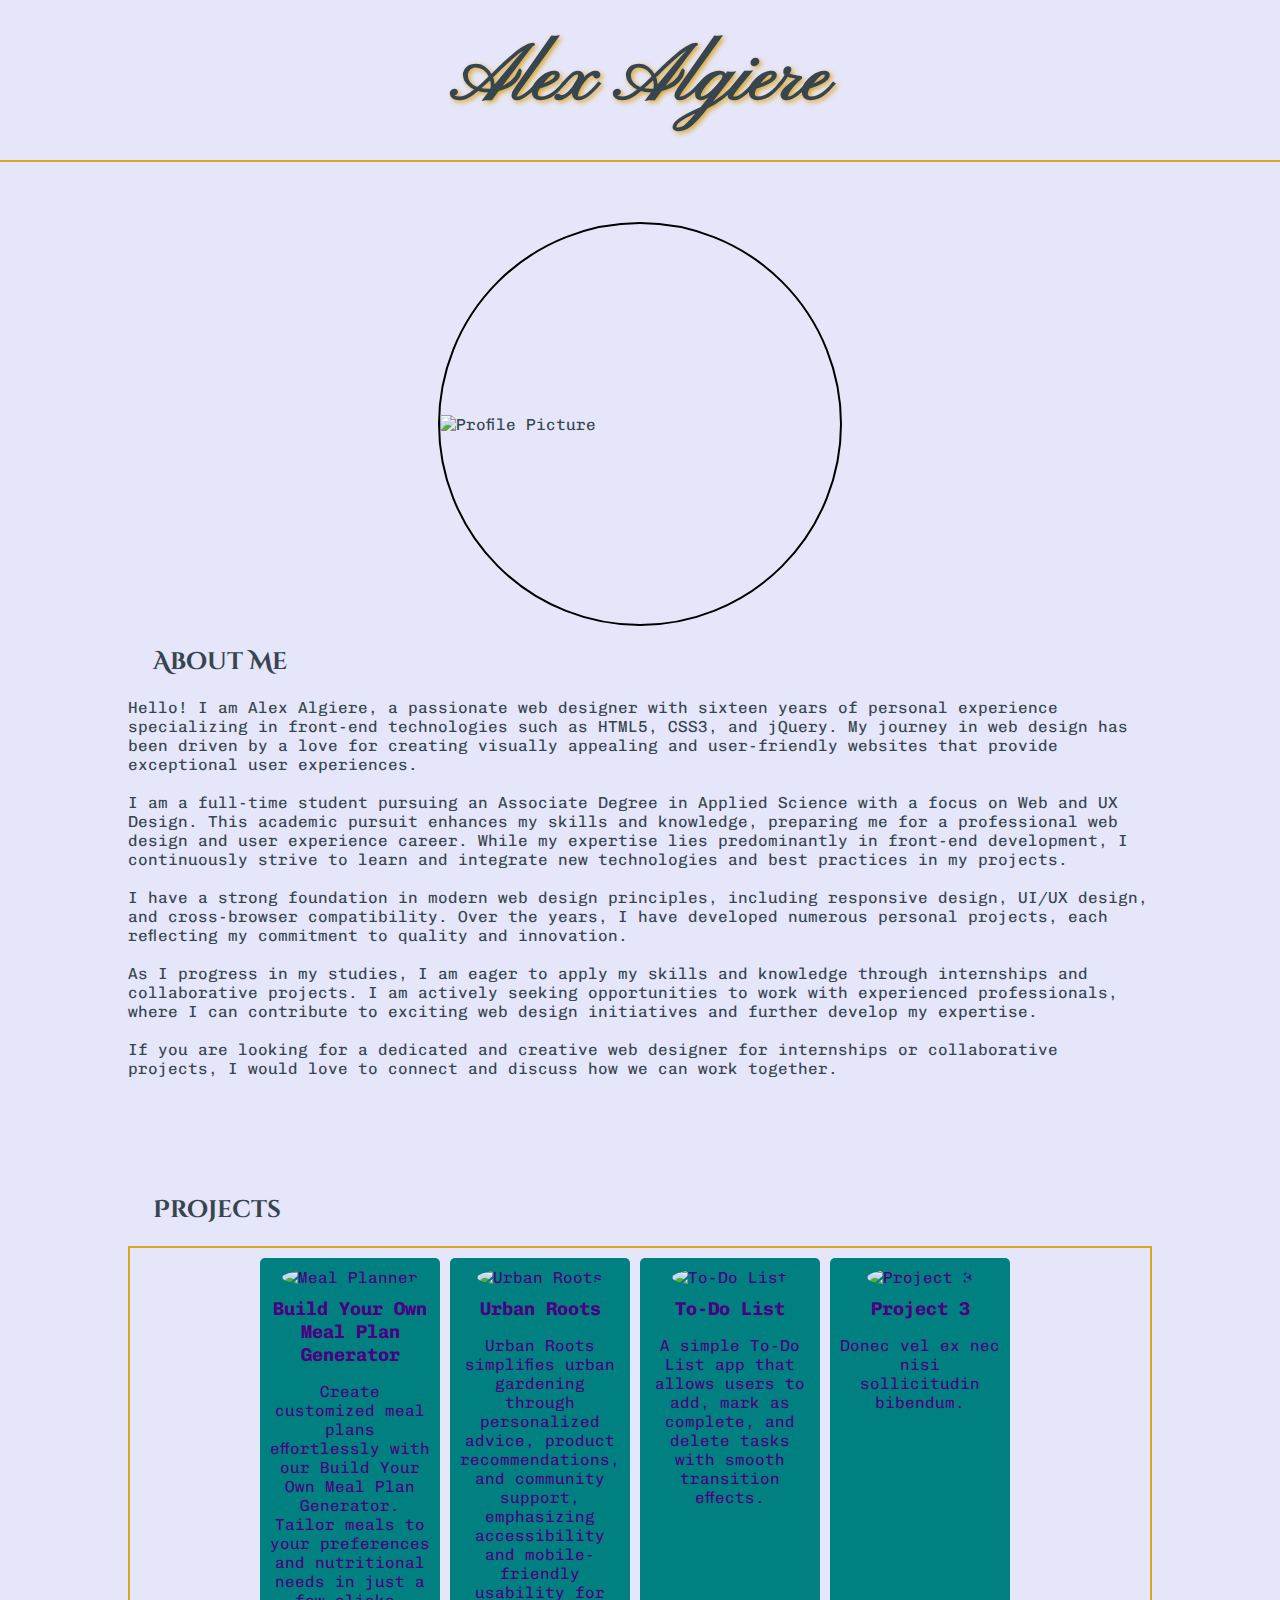
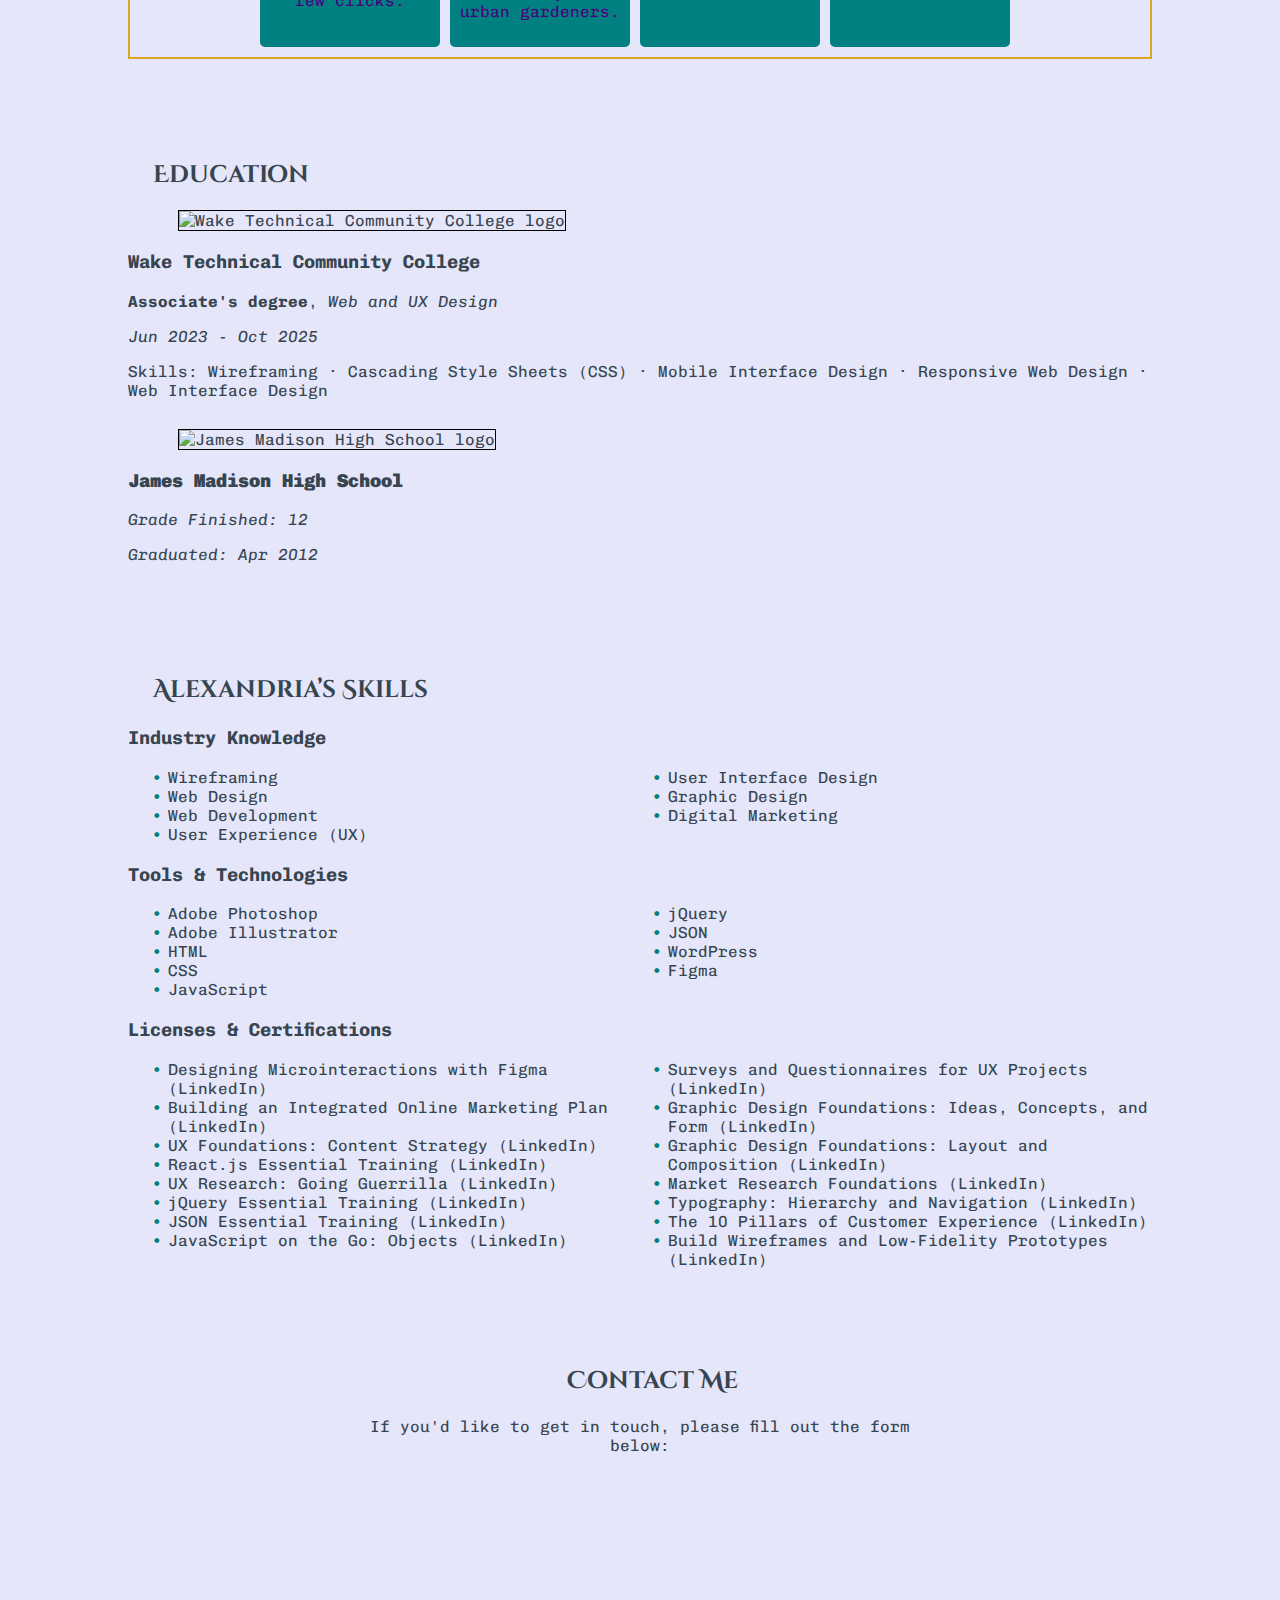
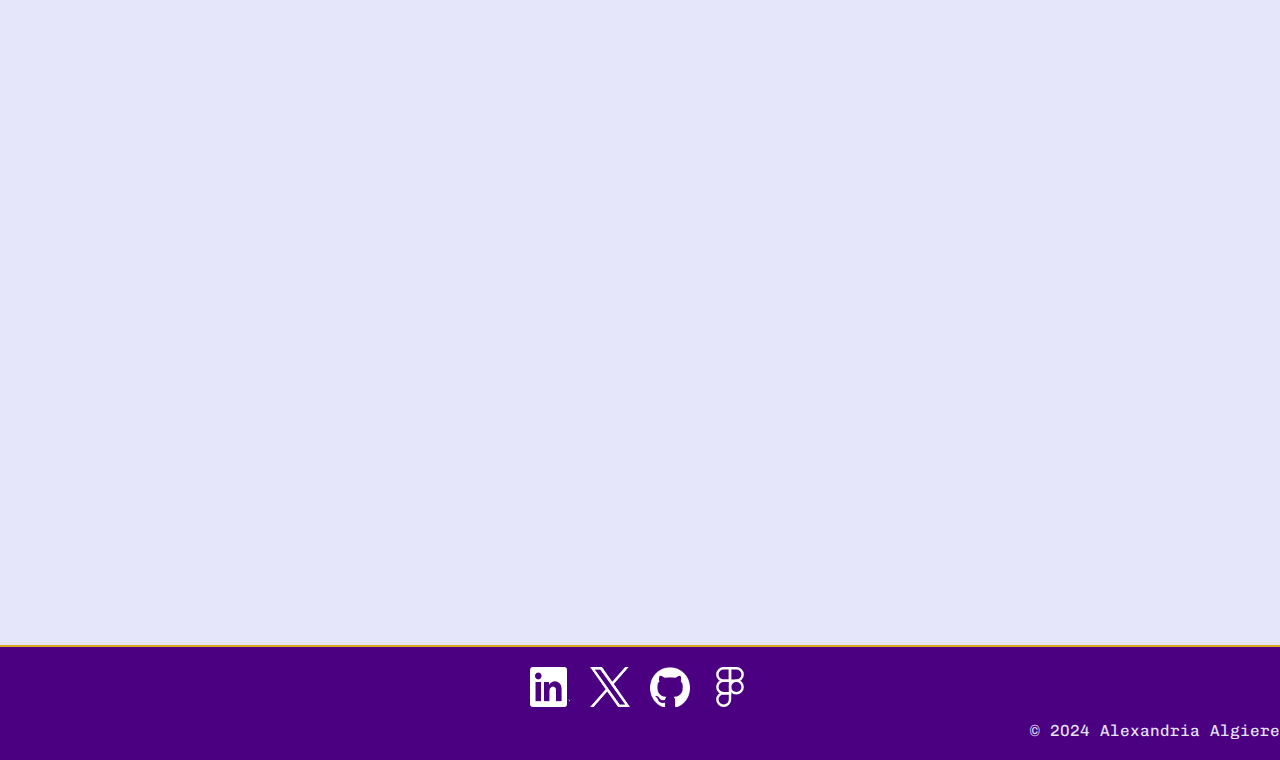
==== index.html @ 4acdc18a "Another one" ====
<!DOCTYPE html>
<html lang="en">
<head>
    <meta charset="UTF-8">
    <meta name="viewport" content="width=device-width, initial-scale=1.0">
    <title>Alexandria Algiere</title>
    <link rel="stylesheet" href="styles.css">
    <link href="https://fonts.googleapis.com/css2?family=Chivo+Mono:ital,wght@0,100..900;1,100..900&family=Cinzel+Decorative:wght@400;700;900&family=Cinzel:wght@400..900&family=Pinyon+Script&display=swap" rel="stylesheet">
    <link rel="icon" href="data:,">
</head>    
<body>
    <header>
        <div class="header-background">
            <div class="container">
                <div class="signature" data-text="Alex Algiere">Alex Algiere</div>
            </div>
        </div>
    </header>
    <main>
        <section id="about">
            <div class="container">
                <div class="icon-container">
                    <img class="profile-picture" src="https://i.ibb.co/hCxxDHt/Poodle.jpg" alt="Profile Picture">
                </div>
                <h2>About Me</h2>
                <p>Hello! I am Alex Algiere, a passionate web designer with sixteen years of personal experience specializing in front-end technologies such as HTML5, CSS3, and jQuery. My journey in web design has been driven by a love for creating visually appealing and user-friendly websites that provide exceptional user experiences.
                    <br><br>
                    I am a full-time student pursuing an Associate Degree in Applied Science with a focus on Web and UX Design. This academic pursuit enhances my skills and knowledge, preparing me for a professional web design and user experience career. While my expertise lies predominantly in front-end development, I continuously strive to learn and integrate new technologies and best practices in my projects.
                    <br><br>                    
                    I have a strong foundation in modern web design principles, including responsive design, UI/UX design, and cross-browser compatibility. Over the years, I have developed numerous personal projects, each reflecting my commitment to quality and innovation.
                    <br><br>                    
                    As I progress in my studies, I am eager to apply my skills and knowledge through internships and collaborative projects. I am actively seeking opportunities to work with experienced professionals, where I can contribute to exciting web design initiatives and further develop my expertise.
                    <br><br>                    
                    If you are looking for a dedicated and creative web designer for internships or collaborative projects, I would love to connect and discuss how we can work together.</p>
            </div>
        </section>
        <section id="projects">
            <div class="container">
                <h2>Projects</h2>
                <div class="project-list">
                    <a href="https://github.com/AllieAlgiere/Final" target="_blank" class="project-item" style="text-decoration: none;">
                        <img src="https://snipboard.io/ChXVzp.jpg" alt="Meal Planner">
                        <h3>Build Your Own Meal Plan Generator</h3>
                        <p>Create customized meal plans effortlessly with our Build Your Own Meal Plan Generator. Tailor meals to your preferences and nutritional needs in just a few clicks.</p>
                    </a>
                    <a href="https://www.figma.com/proto/I7Pr1vUWK9Y9H691GNcjzl/Main-Project?node-id=92-1458&t=jHpDFljD95miy3ro-1&scaling=scale-down&content-scaling=fixed&page-id=78%3A1166&starting-point-node-id=92%3A1458"  target="_blank" class="project-item" style="text-decoration: none; background-size: cover;">
                        <img src="https://snipboard.io/DExXmR.jpg" alt="Urban Roots">
                        <h3>Urban Roots</h3>
                        <p>Urban Roots simplifies urban gardening through personalized advice, product recommendations, and community support, emphasizing accessibility and mobile-friendly usability for urban gardeners.</p>
                    </a>
                    <a href="https://alliealgiere.github.io/To-Do-List/" target="_blank" class="project-item" style="text-decoration: none;">
                        <img src="https://snipboard.io/xORFKJ.jpg" alt="To-Do List">
                        <h3>To-Do List</h3>
                        <p>A simple To-Do List app that allows users to add, mark as complete, and delete tasks with smooth transition effects.</p>
                    </a>
                    <a href="project3.html" target="_blank" class="project-item" style="text-decoration: none;">
                        <img src="https://via.placeholder.com/150" alt="Project 3">
                        <h3>Project 3</h3>
                        <p>Donec vel ex nec nisi sollicitudin bibendum.</p>
                    </a>
                </div>
            </div>
        </section>        
        <section id="education">
            <div class="container">
                <h2>Education</h2>
        
                <!-- Wake Technical Community College -->
                <div class="education-item">
                    <img src="https://scontent-iad3-1.xx.fbcdn.net/v/t39.30808-6/239179549_10159801774511155_4497962037688004151_n.png?_nc_cat=107&ccb=1-7&_nc_sid=6ee11a&_nc_ohc=KRJjY3SxmzcQ7kNvgFspumM&_nc_ht=scontent-iad3-1.xx&oh=00_AYA4g6AY7kWYNPPBP7eceIGrxJoSxdOH4sqeqC1JOLXWBg&oe=668A0D29" alt="Wake Technical Community College logo" style="width: 50px; height: 50px; border: 1px solid #000; margin-left: 50px;">
                    <div class="education-details">
                        <h3>Wake Technical Community College</h3>
                        <p><b>Associate's degree</b>, <i>Web and UX Design</i></p>
                        <p><i>Jun 2023 - Oct 2025</i></p>
                        <p>Skills: Wireframing · Cascading Style Sheets (CSS) · Mobile Interface Design · Responsive Web Design · Web Interface Design</p>
                    </div>
                </div>
<br>
                <!-- James Madison High School -->
                <div class="education-item">
                    <img src="https://scontent-iad3-2.xx.fbcdn.net/v/t39.30808-6/355753913_645304640959317_7620235607689403003_n.png?_nc_cat=109&ccb=1-7&_nc_sid=6ee11a&_nc_ohc=iYcU8-03k9UQ7kNvgFgoVjP&_nc_ht=scontent-iad3-2.xx&oh=00_AYBecD_YSkk1xQLk35-51-UK-BlhQXyb-MqqJBjhrqW1nw&oe=6689F944" alt="James Madison High School logo" style="width: 50px; height: 50px; border: 1px solid #000; margin-left: 50px;">
                    <div class="education-details">
                        <h3><b>James Madison High School</b></h3>
                        <p><i>Grade Finished: 12</i></p>
                        <p><i>Graduated: Apr 2012</i></p>
                    </div>
                </div>
        
            </div>
        </section>
        
        <section id="skills">
            <div class="container">
                <h2>Alexandria’s Skills</h2>
                <h3>Industry Knowledge</h3>
                <ul>
                    <li>Wireframing</li>
                    <li>Web Design</li>
                    <li>Web Development</li>
                    <li>User Experience (UX)</li>
                    <li>User Interface Design</li>
                    <li>Graphic Design</li>
                    <li>Digital Marketing</li>
                </ul>
                <h3>Tools & Technologies</h3>
                <ul>
                    <li>Adobe Photoshop</li>
                    <li>Adobe Illustrator</li>
                    <li>HTML</li>
                    <li>CSS</li>
                    <li>JavaScript</li>
                    <li>jQuery</li>
                    <li>JSON</li>
                    <li>WordPress</li>
                    <li>Figma</li>
                </ul>
                <h3>Licenses & Certifications</h3>
                <ul>
                    <li>Designing Microinteractions with Figma (LinkedIn)</li>
                    <li>Building an Integrated Online Marketing Plan (LinkedIn)</li>
                    <li>UX Foundations: Content Strategy (LinkedIn)</li>
                    <li>React.js Essential Training (LinkedIn)</li>
                    <li>UX Research: Going Guerrilla (LinkedIn)</li>
                    <li>jQuery Essential Training (LinkedIn)</li>
                    <li>JSON Essential Training (LinkedIn)</li>
                    <li>JavaScript on the Go: Objects (LinkedIn)</li>
                    <li>Surveys and Questionnaires for UX Projects (LinkedIn)</li>
                    <li>Graphic Design Foundations: Ideas, Concepts, and Form (LinkedIn)</li>
                    <li>Graphic Design Foundations: Layout and Composition (LinkedIn)</li>
                    <li>Market Research Foundations (LinkedIn)</li>
                    <li>Typography: Hierarchy and Navigation (LinkedIn)</li>
                    <li>The 10 Pillars of Customer Experience (LinkedIn)</li>
                    <li>Build Wireframes and Low-Fidelity Prototypes (LinkedIn)</li>
                </ul>
            </div>
        </section>
        
        <section id="contact">
            <div class="container">
                <h2>Contact Me</h2>
                <p>If you'd like to get in touch, please fill out the form below:</p>
                <!-- Embedded Google Form -->
                <iframe src="https://docs.google.com/forms/d/e/1FAIpQLScophsw1eVHTRIqfyrvOo76Cr49lIxEIXmJymzb3sS5JVuyZA/viewform?embedded=true" width="640" height="750" frameborder="0" marginheight="0" marginwidth="0">Loading…</iframe>
            </div>
        </section>
    </main>
    <footer>
        <div class="social-links">
            <a href="https://www.linkedin.com/in/analgiere" target="_blank">
                <img src="In-White-128-Γäó@2x.png" alt="LinkedIn">
            </a>
            <a href="https://x.com/AlgiereAlex" target="_blank">
                <img src="logo-white.png" alt="Twitter/X">
            </a>
            <a href="https://github.com/AllieAlgiere" target="_blank">
                <img src="github-mark-white.png" alt="GitHub">
            </a>
            <a href="https://www.figma.com/@alexalgiere" target="_blank">
                <img src="1-Color-Icon-White.svg" alt="Figma">
            </a>
        </div>
        <div class="footer-right">
            &copy; 2024 Alexandria Algiere
        </div>
    </footer>    
</body>
</html>
<!-- Photo by Diana ✨ from Pexels: https://www.pexels.com/photo/photo-of-purple-paint-3527786/ -->
---- styles.css ----
@import url('https://fonts.googleapis.com/css2?family=Chivo+Mono:ital,wght@0,100..900;1,100..900&family=Cinzel+Decorative:wght@400;700;900&family=Cinzel:wght@400..900&family=Pinyon+Script&display=swap');

/* Root variables for colors */
:root {
    --indigo: #4b0082ff;
    --lavender-web: #e6e6faff;
    --teal: #008080ff;
    --goldenrod: #daa520ff;
    --charcoal: #36454fff;
    --purple: #800080ff; /* Purple color */
}

/* For WebKit browsers (Chrome, Safari, and Opera) */
html::-webkit-scrollbar, body::-webkit-scrollbar {
    width: 0px; /* Width of the scrollbar */
    height: 0px; /* Height of the scrollbar */
}

html::-webkit-scrollbar-track, body::-webkit-scrollbar-track {
    background: transparent; /* Transparent track */
}

html::-webkit-scrollbar-thumb, body::-webkit-scrollbar-thumb {
    background-color: transparent; /* Transparent thumb */
    border-radius: 6px; /* Rounded thumb */
    border: 3px solid transparent; /* Transparent border */
}

/* For Firefox */
html, body {
    scrollbar-width: none; /* Thin scrollbar */
    scrollbar-color: transparent transparent; /* Transparent scrollbar */
}

/* For Internet Explorer and Edge */
html {
    -ms-overflow-style: -ms-autohiding-scrollbar; /* Autohide scrollbar */
}

/* Base styles for the entire body */
body {
    font-family: 'Chivo Mono', monospace;
    color: var(--charcoal);
    background-color: var(--lavender-web);
    margin: 0;
    padding: 0;
}

/* Heading styles */
h1 {
    font-family: 'Cinzel', serif;
    text-align: center; /* Center align the signature */
    text-shadow: 2px 2px var(--goldenrod); /* Goldenrod drop shadow */
    border: none; /* Remove any border */
}

h2 {
    font-family: 'Cinzel Decorative', serif;
    text-indent: 25px;
}

.signature {
    font-family: 'Pinyon Script';
    font-size: 5em;
    font-weight: bold; /* Make the text bolder */
    color: #36454f; /* Charcoal color */
    padding: 10px; /* Add padding for space around text */
    text-shadow: 2px 2px 5px #daa520; /* Goldenrod text shadow */
    display: block; /* Ensure it's treated as a block element */
    margin: auto; /* Center horizontally */
    text-align: center; /* Center text within the block */
}

/* Header styles */
header {
    background-image: url('https://images.pexels.com/photos/3527786/pexels-photo-3527786.jpeg?auto=compress&cs=tinysrgb&w=1260&h=750&dpr=1');
    background-size: cover;
    background-position: center;
    color: var(--lavender-web);
    padding: 20px 0;
    border-bottom: 2px solid var(--goldenrod);
}

/* Container for centering content */
.container {
    width: 80%;
    margin: 0 auto;
}

/* Main sections */
main section {
    padding: 40px 0;
}

#projects .project-list {
    display: flex;
    overflow-x: auto; /* Enable horizontal scrolling */
    overflow-y: hidden; /* Hide vertical overflow */
    height: auto;
    max-width: 100%; /* Limit maximum width */
    border: 2px solid var(--goldenrod); /* Changed to goldenrod */
    padding: 10px;
    background-color: var(--lavender-web);
    scroll-snap-type: x mandatory;
    justify-content: center; /* Center items horizontally */
    scrollbar-width: thin; /* Thin scrollbar for browsers that support it */
    scrollbar-color: transparent transparent; /* Transparent scrollbar */
}

.project-item {
    flex: 0 0 auto; /* Allow items to grow and shrink */
    margin-right: 10px; /* Adjust margin between items */
    scroll-snap-align: start;
    text-align: center;
    background-color: var(--teal);
    color: var(--indigo);
    padding: 10px;
    border-radius: 5px;
    cursor: pointer;
    transition: background-color 0.8s ease; /* Transition duration set to 0.8s */
    width: 160px; /* Adjust width of each item */
    max-width: 160px; /* Limit maximum width of each item */
}

.project-item:hover {
    background-color: var(--goldenrod); /* Background color on hover */
    color: var(--indigo); /* Ensure text color stays the same */
}

.project-item img {
    width: 150px; /* Set the width to 150 pixels */
    height: 150px; /* Set the height to 150 pixels */
    object-fit: cover; /* Ensure the image covers the entire space */
    object-position: center; /* Center the image within the container */
    border-radius: 50%; /* Optional: If you want rounded images */
}

.project-item h3 {
    margin: 10px 0 5px 0;
}

/* Footer styles */
footer {
    background-color: var(--indigo);
    color: var(--lavender-web);
    padding: 20px 0;
    border-top: 2px solid var(--goldenrod);
    display: flex;
    justify-content: center;
    align-items: center;
    flex-wrap: wrap; /* Allow items to wrap on smaller screens */
}

footer .social-links {
    display: flex;
    justify-content: center; /* Center icons horizontally */
    align-items: center; /* Center icons vertically */
    gap: 10px; /* Reduce space between icons */
}

footer .social-links a {
    color: var(--lavender-web);
    text-decoration: none;
    margin: 0 5px; /* Reduce space between icons */
}

footer .social-links img {
    width: 40px; /* Adjust size of the icons */
    height: 40px; /* Adjust size of the icons */
}

footer .footer-right {
    margin-left: auto; /* Move to the right */
    text-align: right; /* Align text to the right */
    flex-basis: 100%; /* Ensure it takes full width on smaller screens */
    margin-top: 10px; /* Add space between social links and copyright on smaller screens */
}

/* Education section */
#education p {
    margin-bottom: 10px;
}

/* Skills section */
#skills ul {
    columns: 2;
    list-style-type: none;
}

#skills ul li::before {
    content: '•';
    color: var(--teal);
    display: inline-block;
    width: 1em;
    margin-left: -1em;
}

/* Contact section */
#contact {
    background-color: var(--lavender-web); /* Set overall background color */
    padding: 20px 0; /* Add padding for space */
    text-align: center; /* Center align contents */
}

#contact .container {
    max-width: 600px; /* Limit container width */
    margin: 0 auto; /* Center align container */
}

#contact form {
    background-color: var(--charcoal); /* Charcoal background */
    padding: 20px;
    border-radius: 20px;
    text-align: left; /* Left align form contents */
}

#contact form .input-group {
    margin-bottom: 20px; /* Add margin between input groups */
}

#contact form label {
    display: block; /* Display labels as block for better alignment */
    margin-bottom: 5px; /* Add space below labels */
    color: var(--lavender-web); /* Label text color */
}

#contact form input[type="text"],
#contact form input[type="email"],
#contact form textarea {
    width: 100%; /* Full width */
    padding: 10px; /* Add padding */
    margin-top: 5px; /* Add margin */
    border-radius: 5px; /* Rounded corners */
    border: 1px solid var(--indigo); /* Border color */
    box-sizing: border-box; /* Include padding and border in width */
}

#contact form textarea {
    resize: vertical; /* Allow vertical resizing of textarea */
}

#contact button {
    font-family: 'Chivo Mono', monospace; /* Change button text font */
    background-color: var(--teal); /* Teal color */
    color: var(--indigo); /* Text color */
    padding: 10px 20px; /* Padding inside button */
    border: none; /* Remove border */
    border-radius: 5px; /* Rounded corners */
    font-size: 1.2em; /* Button text size */
    cursor: pointer; /* Pointer cursor on hover */
    display: block; /* Display as block element */
    margin: 0 auto; /* Center align button */
}

#contact button:hover {
    background-color: var(--goldenrod); /* Hover color */
}

/* Additional styles */
.icon-container {
    width: 400px; /* Width of the container */
    height: 400px; /* Height of the container */
    margin: 20px auto 0; /* Center the container and add margin above */
    border-radius: 50%; /* Rounded shape */
    overflow: hidden; /* Hide overflow to make the image round */
    background-color: var(--lavender-web); /* Background color */
    border: 2px solid #000; /* Black border */
    display: flex;
    justify-content: center;
    align-items: center;
}

.profile-picture {
    width: 100%; /* Make the image fill the container */
    height: auto; /* Maintain aspect ratio */
    display: block;
}
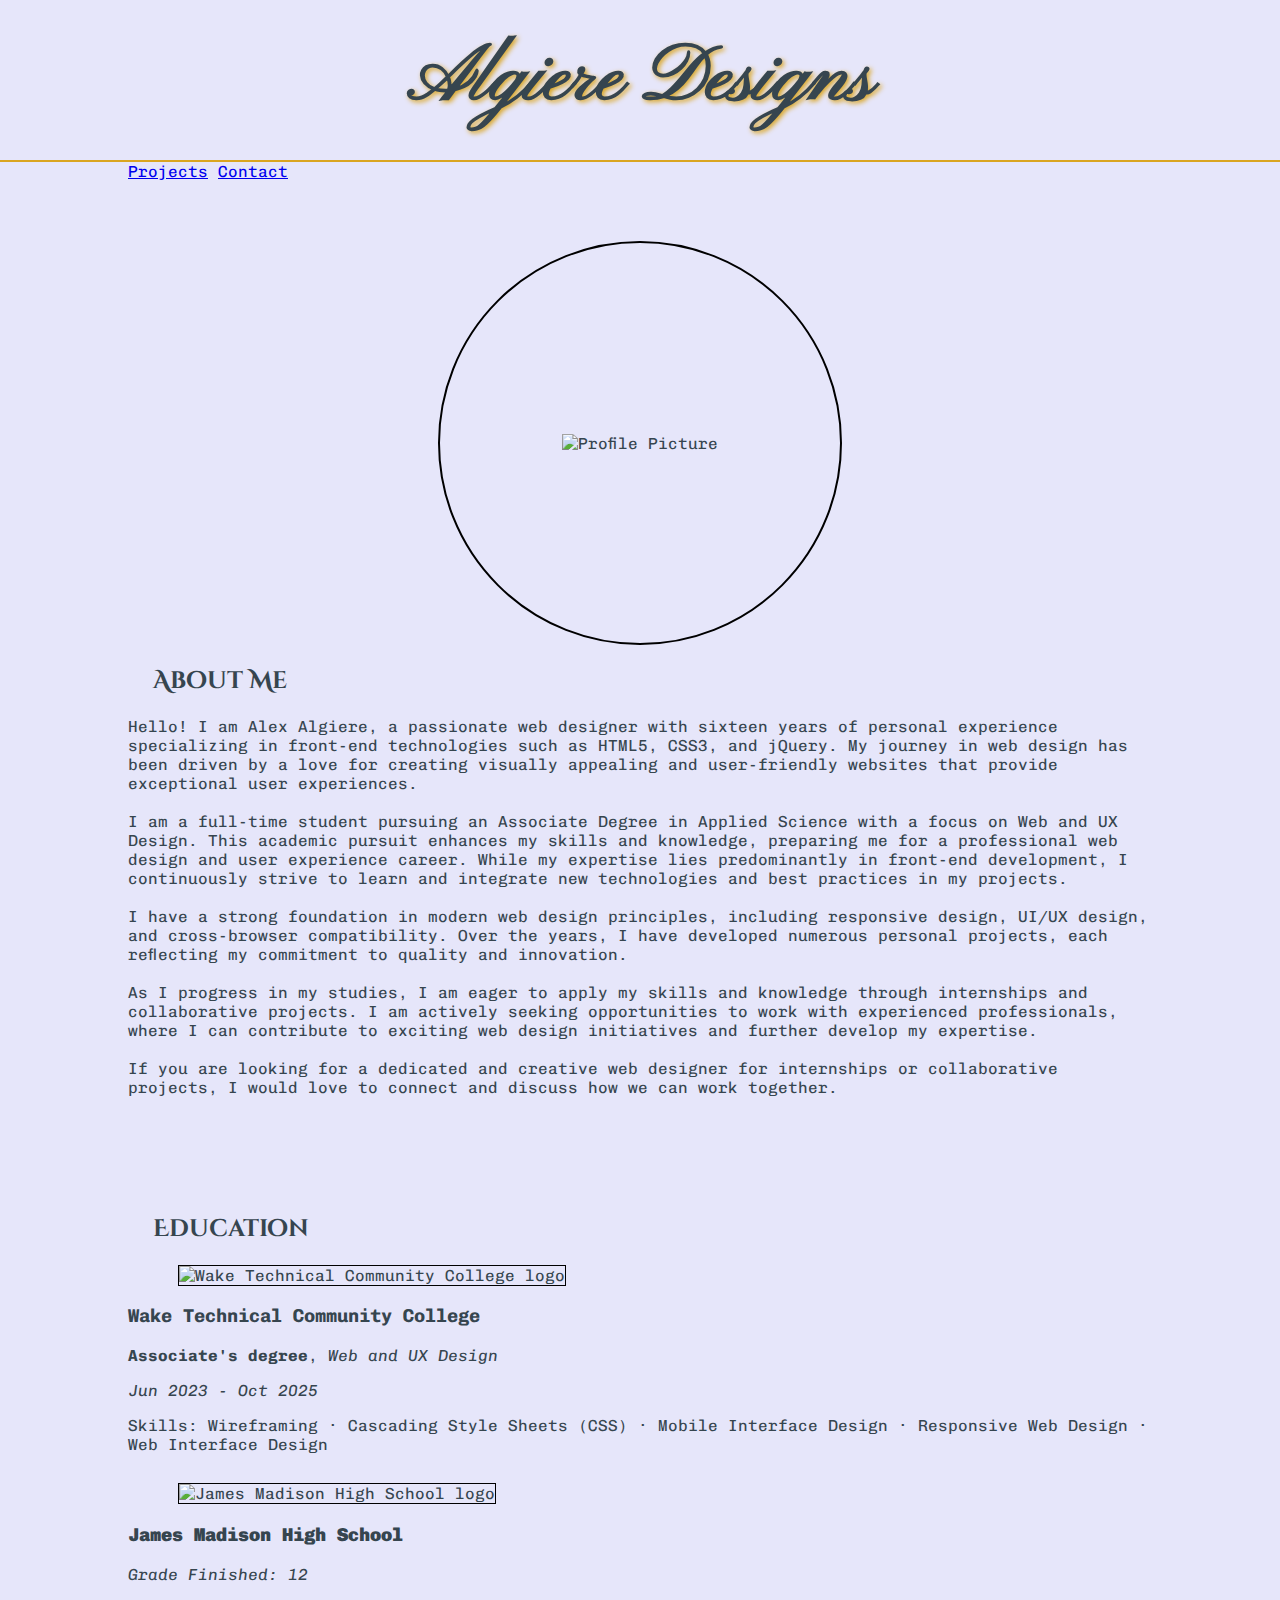
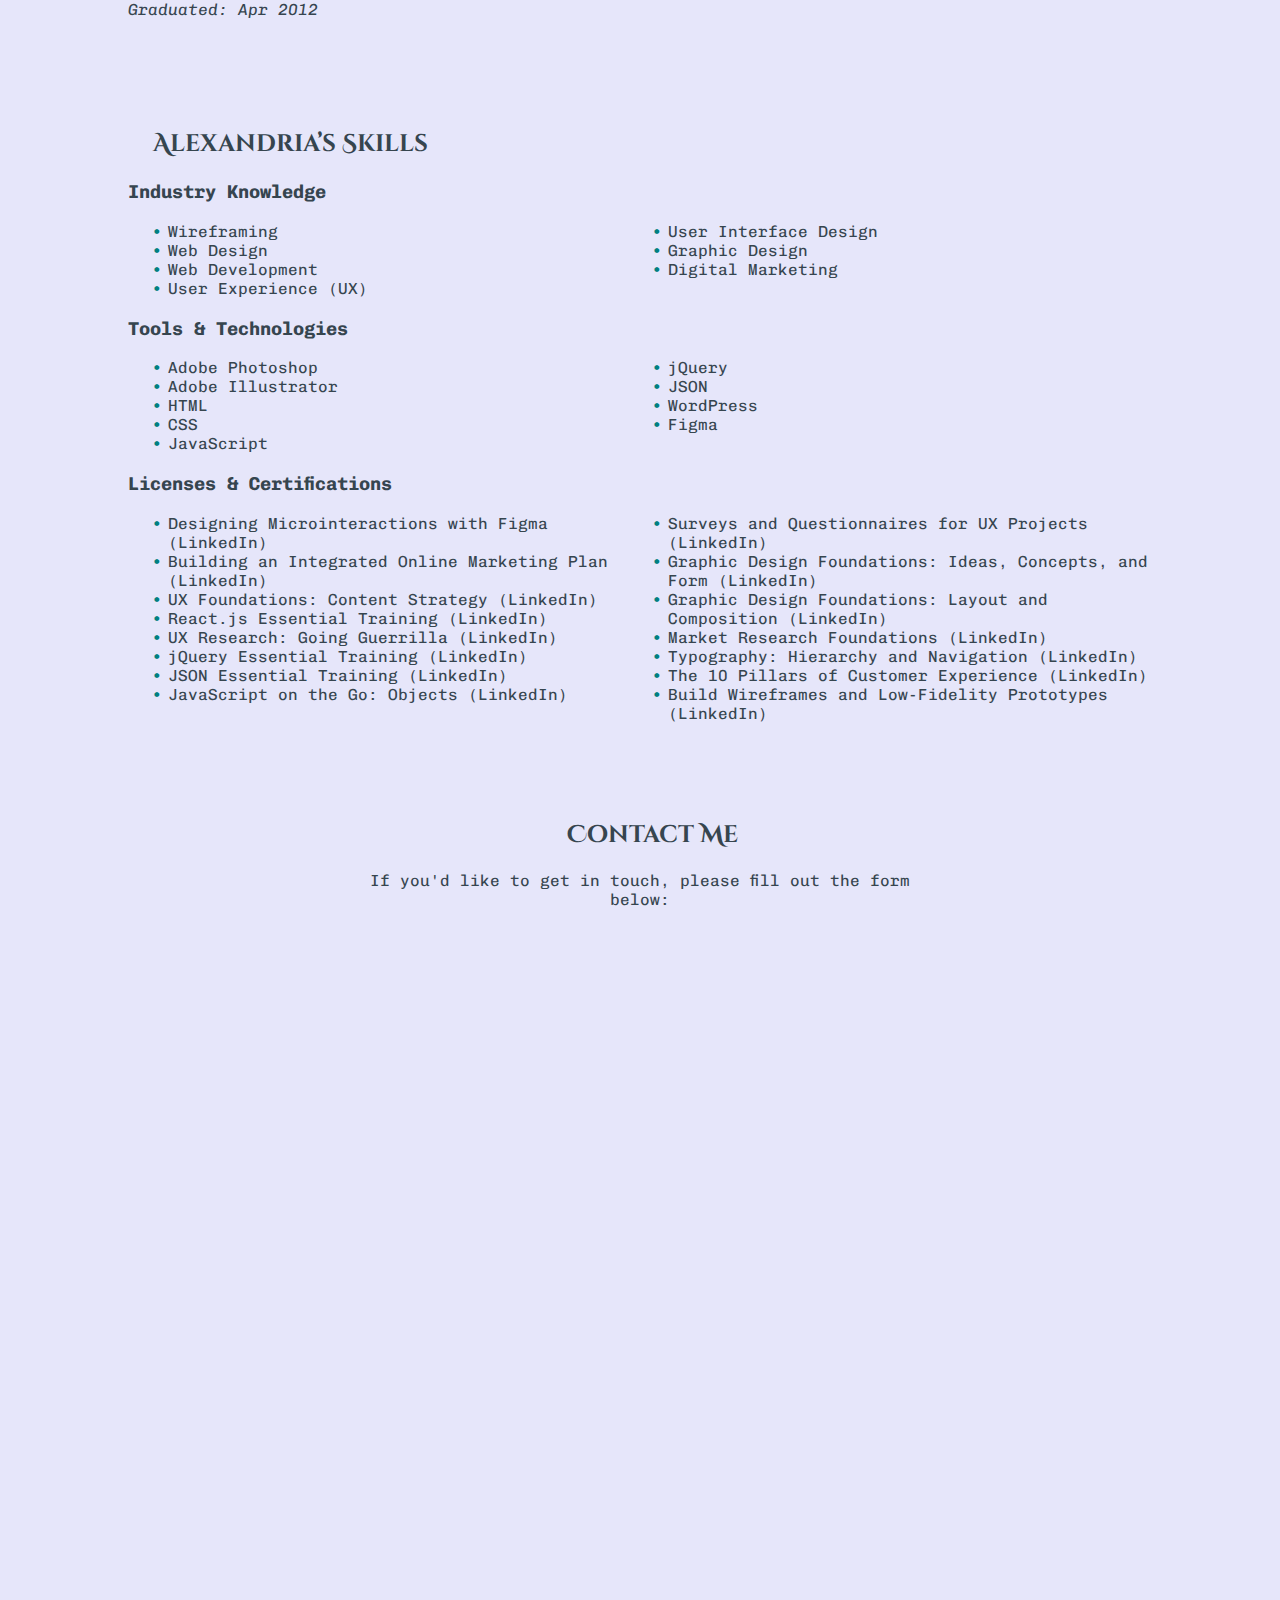
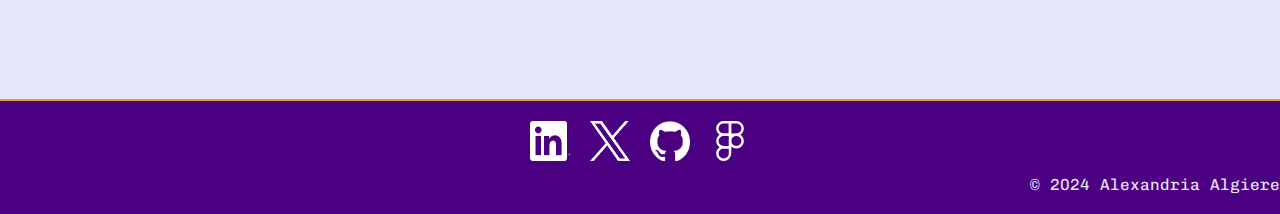
==== commit 11aa15ee: "Update index.html" ====
--- a/index.html
+++ b/index.html
@@ -12,16 +12,27 @@
     <header>
         <div class="header-background">
             <div class="container">
-                <div class="signature" data-text="Alex Algiere">Alex Algiere</div>
+                <div class="signature" data-text="Algiere Designs">Algiere Designs</div>
             </div>
         </div>
     </header>
+
+        <!-- Navigation Buttons -->
+        <nav class="navigation">
+            <div class="container">
+                <a href="projects.html" class="nav-button">Projects</a>
+                <a href="#contact" class="nav-button">Contact</a>
+            </div>
+        </nav>
+
     <main>
         <section id="about">
             <div class="container">
                 <div class="icon-container">
-                    <img class="profile-picture" src="https://i.ibb.co/hCxxDHt/Poodle.jpg" alt="Profile Picture">
-                </div>
+                    <div class="profile-container">
+                        <img src="https://i.ibb.co/hCxxDHt/Poodle.jpg" alt="Profile Picture" class="profile-picture">
+                    </div>                    
+                </div>                
                 <h2>About Me</h2>
                 <p>Hello! I am Alex Algiere, a passionate web designer with sixteen years of personal experience specializing in front-end technologies such as HTML5, CSS3, and jQuery. My journey in web design has been driven by a love for creating visually appealing and user-friendly websites that provide exceptional user experiences.
                     <br><br>
@@ -34,40 +45,14 @@
                     If you are looking for a dedicated and creative web designer for internships or collaborative projects, I would love to connect and discuss how we can work together.</p>
             </div>
         </section>
-        <section id="projects">
-            <div class="container">
-                <h2>Projects</h2>
-                <div class="project-list">
-                    <a href="https://github.com/AllieAlgiere/Final" target="_blank" class="project-item" style="text-decoration: none;">
-                        <img src="https://snipboard.io/ChXVzp.jpg" alt="Meal Planner">
-                        <h3>Build Your Own Meal Plan Generator</h3>
-                        <p>Create customized meal plans effortlessly with our Build Your Own Meal Plan Generator. Tailor meals to your preferences and nutritional needs in just a few clicks.</p>
-                    </a>
-                    <a href="https://www.figma.com/proto/I7Pr1vUWK9Y9H691GNcjzl/Main-Project?node-id=92-1458&t=jHpDFljD95miy3ro-1&scaling=scale-down&content-scaling=fixed&page-id=78%3A1166&starting-point-node-id=92%3A1458"  target="_blank" class="project-item" style="text-decoration: none; background-size: cover;">
-                        <img src="https://snipboard.io/DExXmR.jpg" alt="Urban Roots">
-                        <h3>Urban Roots</h3>
-                        <p>Urban Roots simplifies urban gardening through personalized advice, product recommendations, and community support, emphasizing accessibility and mobile-friendly usability for urban gardeners.</p>
-                    </a>
-                    <a href="https://alliealgiere.github.io/To-Do-List/" target="_blank" class="project-item" style="text-decoration: none;">
-                        <img src="https://snipboard.io/xORFKJ.jpg" alt="To-Do List">
-                        <h3>To-Do List</h3>
-                        <p>A simple To-Do List app that allows users to add, mark as complete, and delete tasks with smooth transition effects.</p>
-                    </a>
-                    <a href="project3.html" target="_blank" class="project-item" style="text-decoration: none;">
-                        <img src="https://via.placeholder.com/150" alt="Project 3">
-                        <h3>Project 3</h3>
-                        <p>Donec vel ex nec nisi sollicitudin bibendum.</p>
-                    </a>
-                </div>
-            </div>
-        </section>        
+
         <section id="education">
             <div class="container">
                 <h2>Education</h2>
         
                 <!-- Wake Technical Community College -->
                 <div class="education-item">
-                    <img src="https://scontent-iad3-1.xx.fbcdn.net/v/t39.30808-6/239179549_10159801774511155_4497962037688004151_n.png?_nc_cat=107&ccb=1-7&_nc_sid=6ee11a&_nc_ohc=KRJjY3SxmzcQ7kNvgFspumM&_nc_ht=scontent-iad3-1.xx&oh=00_AYA4g6AY7kWYNPPBP7eceIGrxJoSxdOH4sqeqC1JOLXWBg&oe=668A0D29" alt="Wake Technical Community College logo" style="width: 50px; height: 50px; border: 1px solid #000; margin-left: 50px;">
+                    <img src="https://upload.wikimedia.org/wikipedia/en/thumb/7/71/Wake_Tech_Logo.svg/1920px-Wake_Tech_Logo.svg.png" alt="Wake Technical Community College logo" style="width: 100px; height: 50px; border: 1px solid #000; margin-left: 50px;">
                     <div class="education-details">
                         <h3>Wake Technical Community College</h3>
                         <p><b>Associate's degree</b>, <i>Web and UX Design</i></p>
@@ -78,7 +63,7 @@
 <br>
                 <!-- James Madison High School -->
                 <div class="education-item">
-                    <img src="https://scontent-iad3-2.xx.fbcdn.net/v/t39.30808-6/355753913_645304640959317_7620235607689403003_n.png?_nc_cat=109&ccb=1-7&_nc_sid=6ee11a&_nc_ohc=iYcU8-03k9UQ7kNvgFgoVjP&_nc_ht=scontent-iad3-2.xx&oh=00_AYBecD_YSkk1xQLk35-51-UK-BlhQXyb-MqqJBjhrqW1nw&oe=6689F944" alt="James Madison High School logo" style="width: 50px; height: 50px; border: 1px solid #000; margin-left: 50px;">
+                    <img src="https://scontent-iad3-2.xx.fbcdn.net/v/t39.30808-6/355753913_645304640959317_7620235607689403003_n.png?_nc_cat=109&ccb=1-7&_nc_sid=6ee11a&_nc_ohc=xMonvKqW5zgQ7kNvgGJc1aR&_nc_ht=scontent-iad3-2.xx&oh=00_AYBiJPJKytk0TqqJY_8mFv-pmJiHfYz-c4bSZC2fSjAgoQ&oe=6690C904" alt="James Madison High School logo" style="width: 50px; height: 50px; border: 1px solid #000; margin-left: 50px;">
                     <div class="education-details">
                         <h3><b>James Madison High School</b></h3>
                         <p><i>Grade Finished: 12</i></p>
@@ -165,4 +150,4 @@
     </footer>    
 </body>
 </html>
-<!-- Photo by Diana ✨ from Pexels: https://www.pexels.com/photo/photo-of-purple-paint-3527786/ -->+<!-- Photo by Diana ✨ from Pexels: https://www.pexels.com/photo/photo-of-purple-paint-3527786/ -->
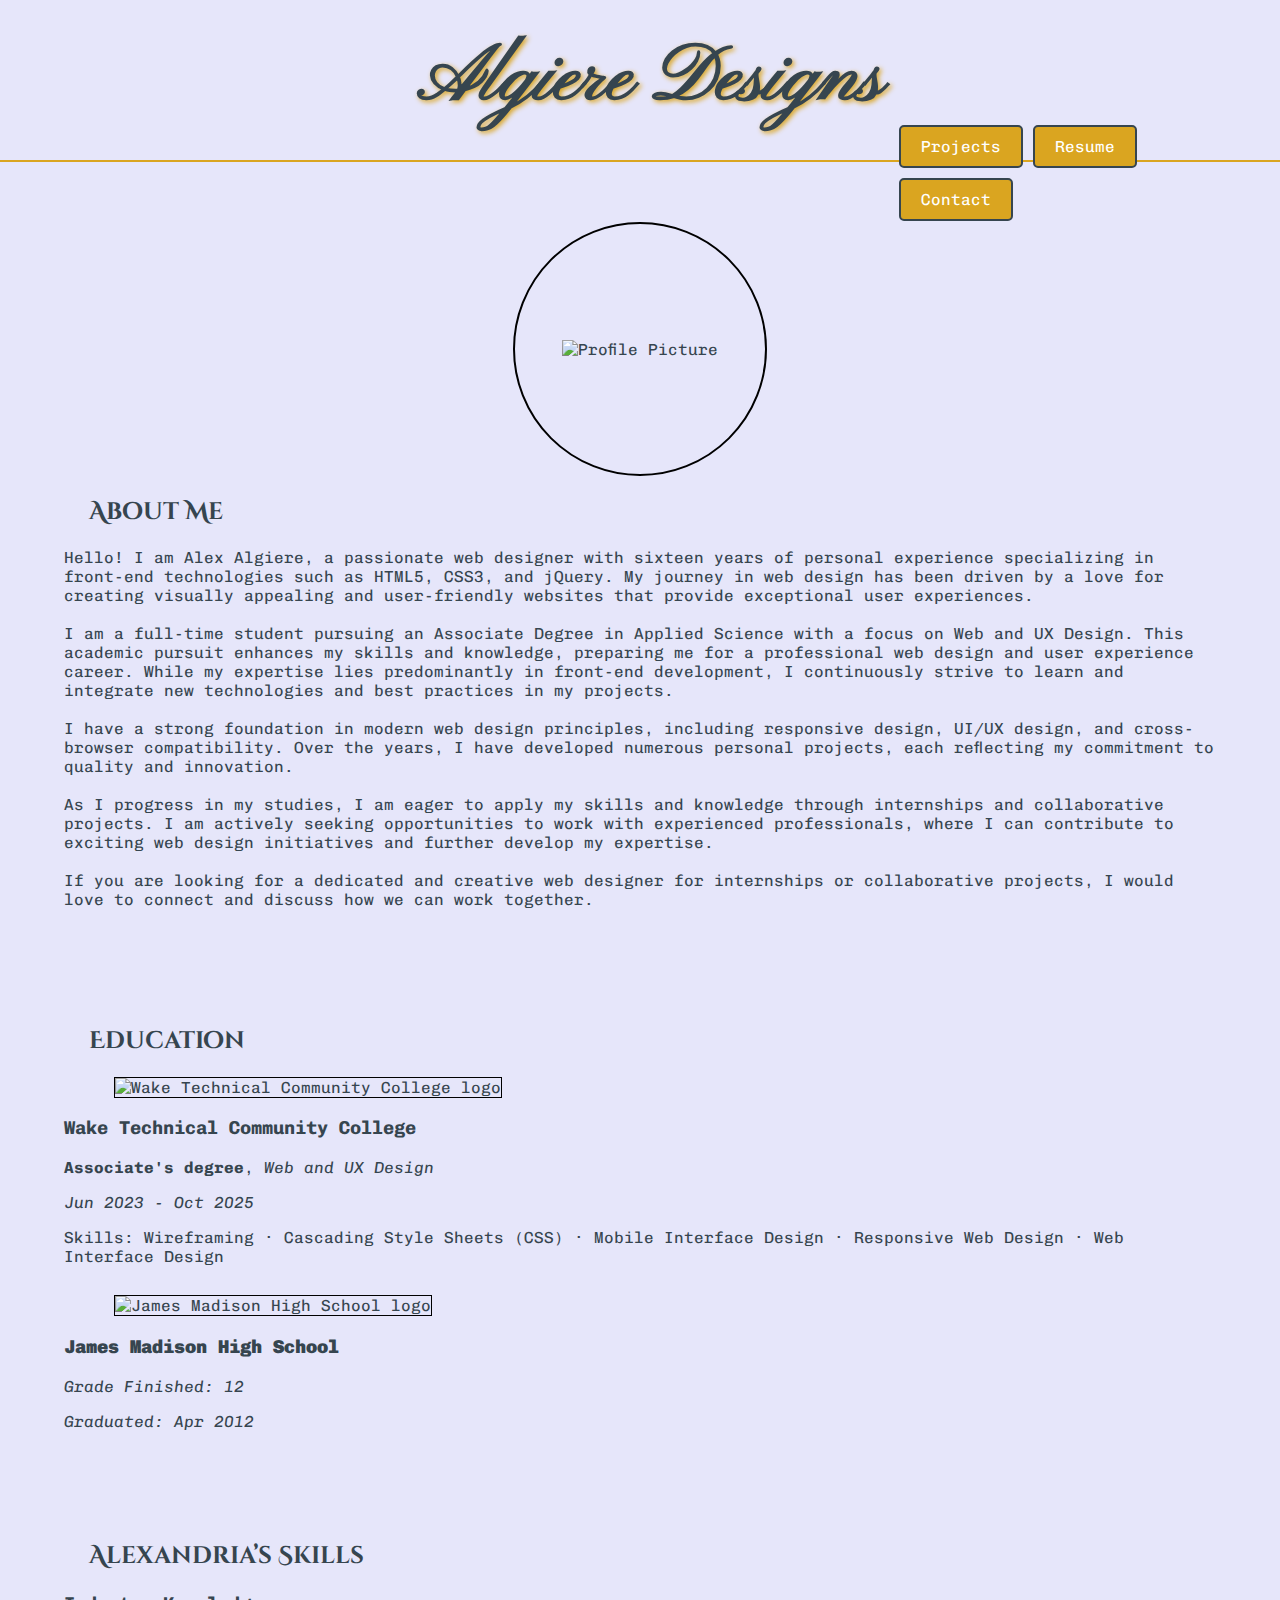
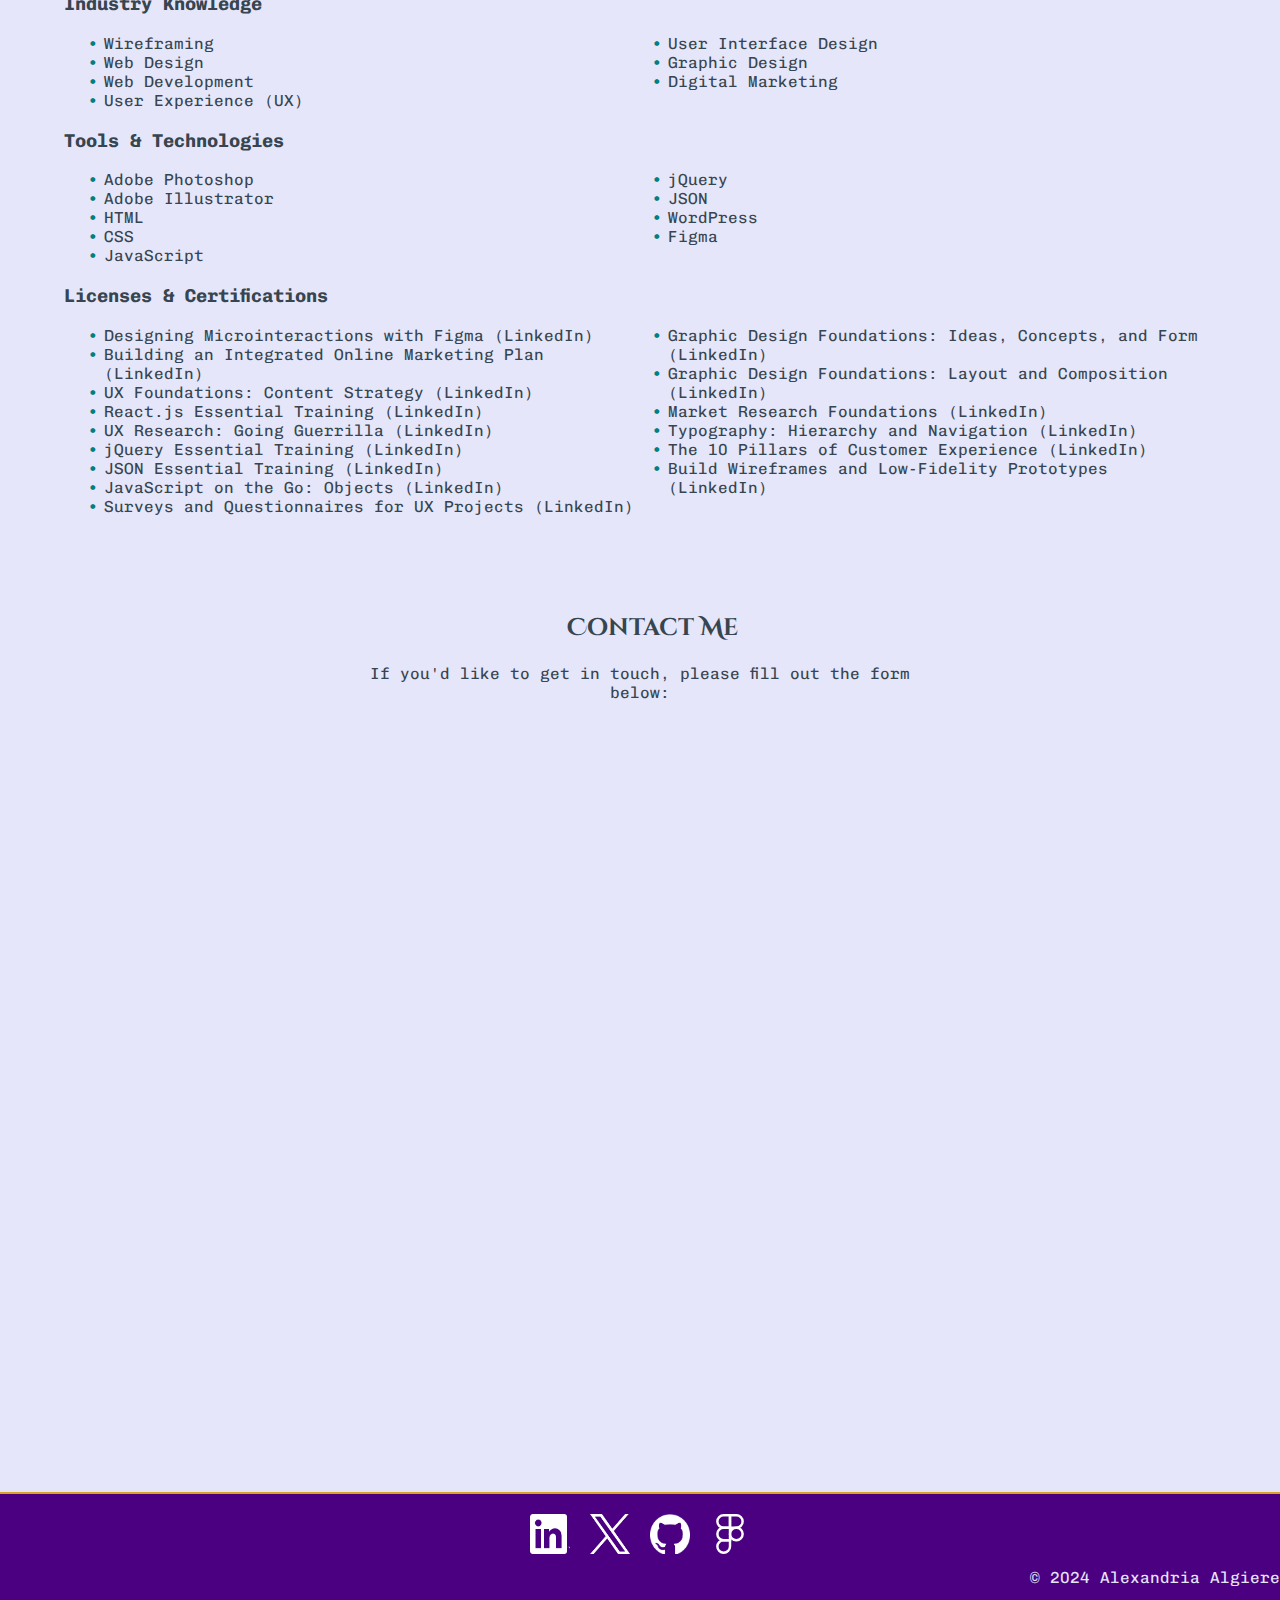
==== commit 32d446af: "Added Resume" ====
--- a/index.html
+++ b/index.html
@@ -21,6 +21,7 @@
         <nav class="navigation">
             <div class="container">
                 <a href="projects.html" class="nav-button">Projects</a>
+                <a href="resume.html" class="nav-button">Resume</a>
                 <a href="#contact" class="nav-button">Contact</a>
             </div>
         </nav>
@@ -52,7 +53,7 @@
         
                 <!-- Wake Technical Community College -->
                 <div class="education-item">
-                    <img src="https://upload.wikimedia.org/wikipedia/en/thumb/7/71/Wake_Tech_Logo.svg/1920px-Wake_Tech_Logo.svg.png" alt="Wake Technical Community College logo" style="width: 100px; height: 50px; border: 1px solid #000; margin-left: 50px;">
+                    <img src="https://scontent-iad3-1.xx.fbcdn.net/v/t39.30808-6/239179549_10159801774511155_4497962037688004151_n.png?_nc_cat=107&ccb=1-7&_nc_sid=6ee11a&_nc_ohc=KRJjY3SxmzcQ7kNvgFspumM&_nc_ht=scontent-iad3-1.xx&oh=00_AYA4g6AY7kWYNPPBP7eceIGrxJoSxdOH4sqeqC1JOLXWBg&oe=668A0D29" alt="Wake Technical Community College logo" style="width: 50px; height: 50px; border: 1px solid #000; margin-left: 50px;">
                     <div class="education-details">
                         <h3>Wake Technical Community College</h3>
                         <p><b>Associate's degree</b>, <i>Web and UX Design</i></p>
@@ -63,7 +64,7 @@
 <br>
                 <!-- James Madison High School -->
                 <div class="education-item">
-                    <img src="https://scontent-iad3-2.xx.fbcdn.net/v/t39.30808-6/355753913_645304640959317_7620235607689403003_n.png?_nc_cat=109&ccb=1-7&_nc_sid=6ee11a&_nc_ohc=xMonvKqW5zgQ7kNvgGJc1aR&_nc_ht=scontent-iad3-2.xx&oh=00_AYBiJPJKytk0TqqJY_8mFv-pmJiHfYz-c4bSZC2fSjAgoQ&oe=6690C904" alt="James Madison High School logo" style="width: 50px; height: 50px; border: 1px solid #000; margin-left: 50px;">
+                    <img src="https://scontent-iad3-2.xx.fbcdn.net/v/t39.30808-6/355753913_645304640959317_7620235607689403003_n.png?_nc_cat=109&ccb=1-7&_nc_sid=6ee11a&_nc_ohc=iYcU8-03k9UQ7kNvgFgoVjP&_nc_ht=scontent-iad3-2.xx&oh=00_AYBecD_YSkk1xQLk35-51-UK-BlhQXyb-MqqJBjhrqW1nw&oe=6689F944" alt="James Madison High School logo" style="width: 50px; height: 50px; border: 1px solid #000; margin-left: 50px;">
                     <div class="education-details">
                         <h3><b>James Madison High School</b></h3>
                         <p><i>Grade Finished: 12</i></p>
@@ -150,4 +151,4 @@
     </footer>    
 </body>
 </html>
-<!-- Photo by Diana ✨ from Pexels: https://www.pexels.com/photo/photo-of-purple-paint-3527786/ -->
+<!-- Photo by Diana ✨ from Pexels: https://www.pexels.com/photo/photo-of-purple-paint-3527786/ -->--- a/styles.css
+++ b/styles.css
@@ -57,6 +57,18 @@
 h2 {
     font-family: 'Cinzel Decorative', serif;
     text-indent: 25px;
+}
+
+h5 {
+    font-family: 'Chivo Mono', serif;
+    text-align: left;
+    font-size: 1.1em;
+}
+
+h4 {
+    font-family: 'Cinzel Decorative', serif;
+    text-align: center;
+    font-size: 1.8em;
 }
 
 .signature {
@@ -69,6 +81,7 @@
     display: block; /* Ensure it's treated as a block element */
     margin: auto; /* Center horizontally */
     text-align: center; /* Center text within the block */
+    width: 100%; /* Ensure the signature spans the entire width */
 }
 
 /* Header styles */
@@ -83,7 +96,7 @@
 
 /* Container for centering content */
 .container {
-    width: 80%;
+    width: 90%;
     margin: 0 auto;
 }
 
@@ -239,7 +252,7 @@
     resize: vertical; /* Allow vertical resizing of textarea */
 }
 
-#contact button {
+#contact #sendEmailButton {
     font-family: 'Chivo Mono', monospace; /* Change button text font */
     background-color: var(--teal); /* Teal color */
     color: var(--indigo); /* Text color */
@@ -248,18 +261,19 @@
     border-radius: 5px; /* Rounded corners */
     font-size: 1.2em; /* Button text size */
     cursor: pointer; /* Pointer cursor on hover */
+    text-decoration: none; /* Remove underline */
     display: block; /* Display as block element */
     margin: 0 auto; /* Center align button */
 }
 
-#contact button:hover {
+#contact #sendEmailButton:hover {
     background-color: var(--goldenrod); /* Hover color */
 }
 
 /* Additional styles */
 .icon-container {
-    width: 400px; /* Width of the container */
-    height: 400px; /* Height of the container */
+    width: 250px; /* Width of the container */
+    height: 250px; /* Height of the container */
     margin: 20px auto 0; /* Center the container and add margin above */
     border-radius: 50%; /* Rounded shape */
     overflow: hidden; /* Hide overflow to make the image round */
@@ -275,3 +289,30 @@
     height: auto; /* Maintain aspect ratio */
     display: block;
 }
+
+.nav-button {
+    display: inline-block;
+    padding: 10px 20px;
+    margin-top: 10px; /* Adjust top margin */
+    background-position: right;
+    text-decoration: none;
+    color: #fff;
+    background-color: var(--goldenrod); /* Goldenrod background */
+    border: 2px solid var(--charcoal); /* Charcoal border */
+    border-radius: 5px;
+    transition: background-color 0.3s ease, color 0.3s ease, border-color 0.3s ease;
+}
+
+.nav-button:hover {
+    background-color: var(--teal); /* Teal background on hover */
+    color: var(--goldenrod); /* Adjust hover text color */
+    border-color: var(--goldenrod); /* Teal border on hover */
+}
+
+/* Position navigation buttons on the right side */
+nav {
+    position: absolute;
+    top: 9vw;
+    right: 1px;
+    width: 400px;
+}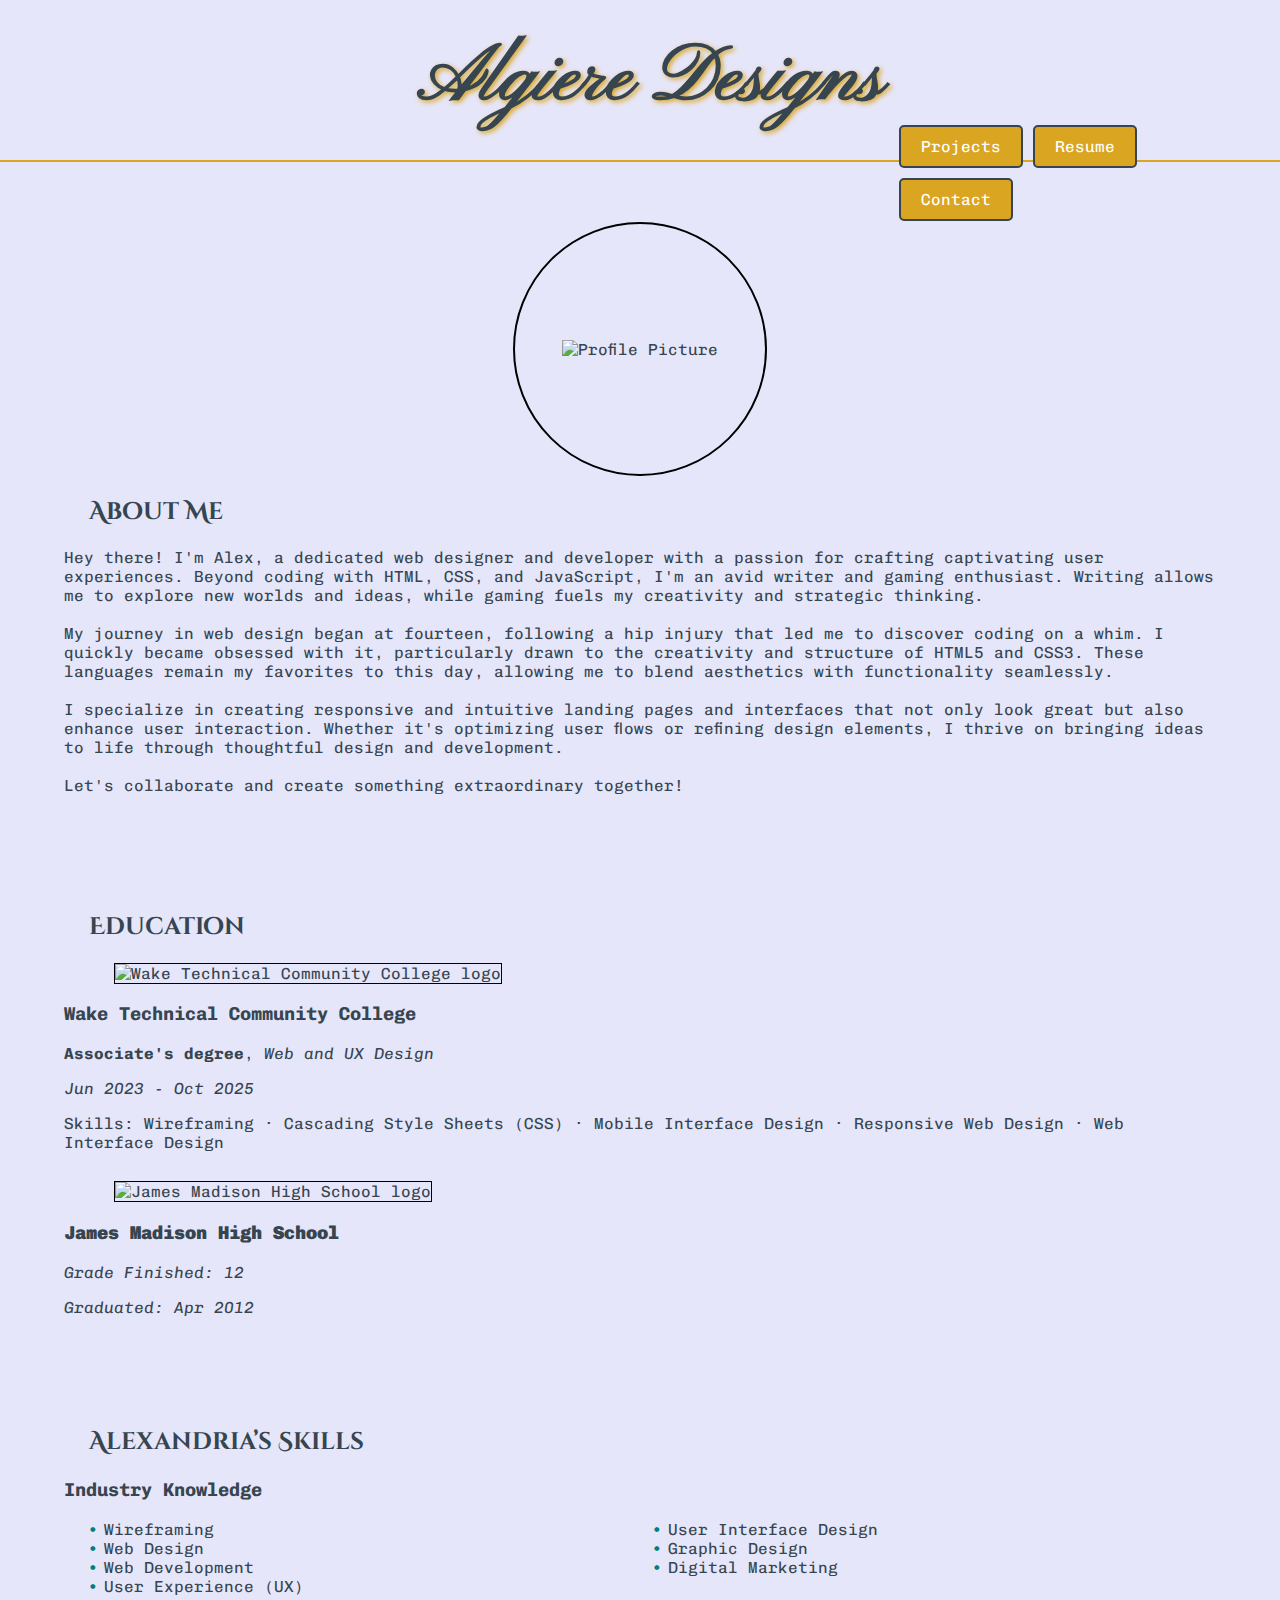
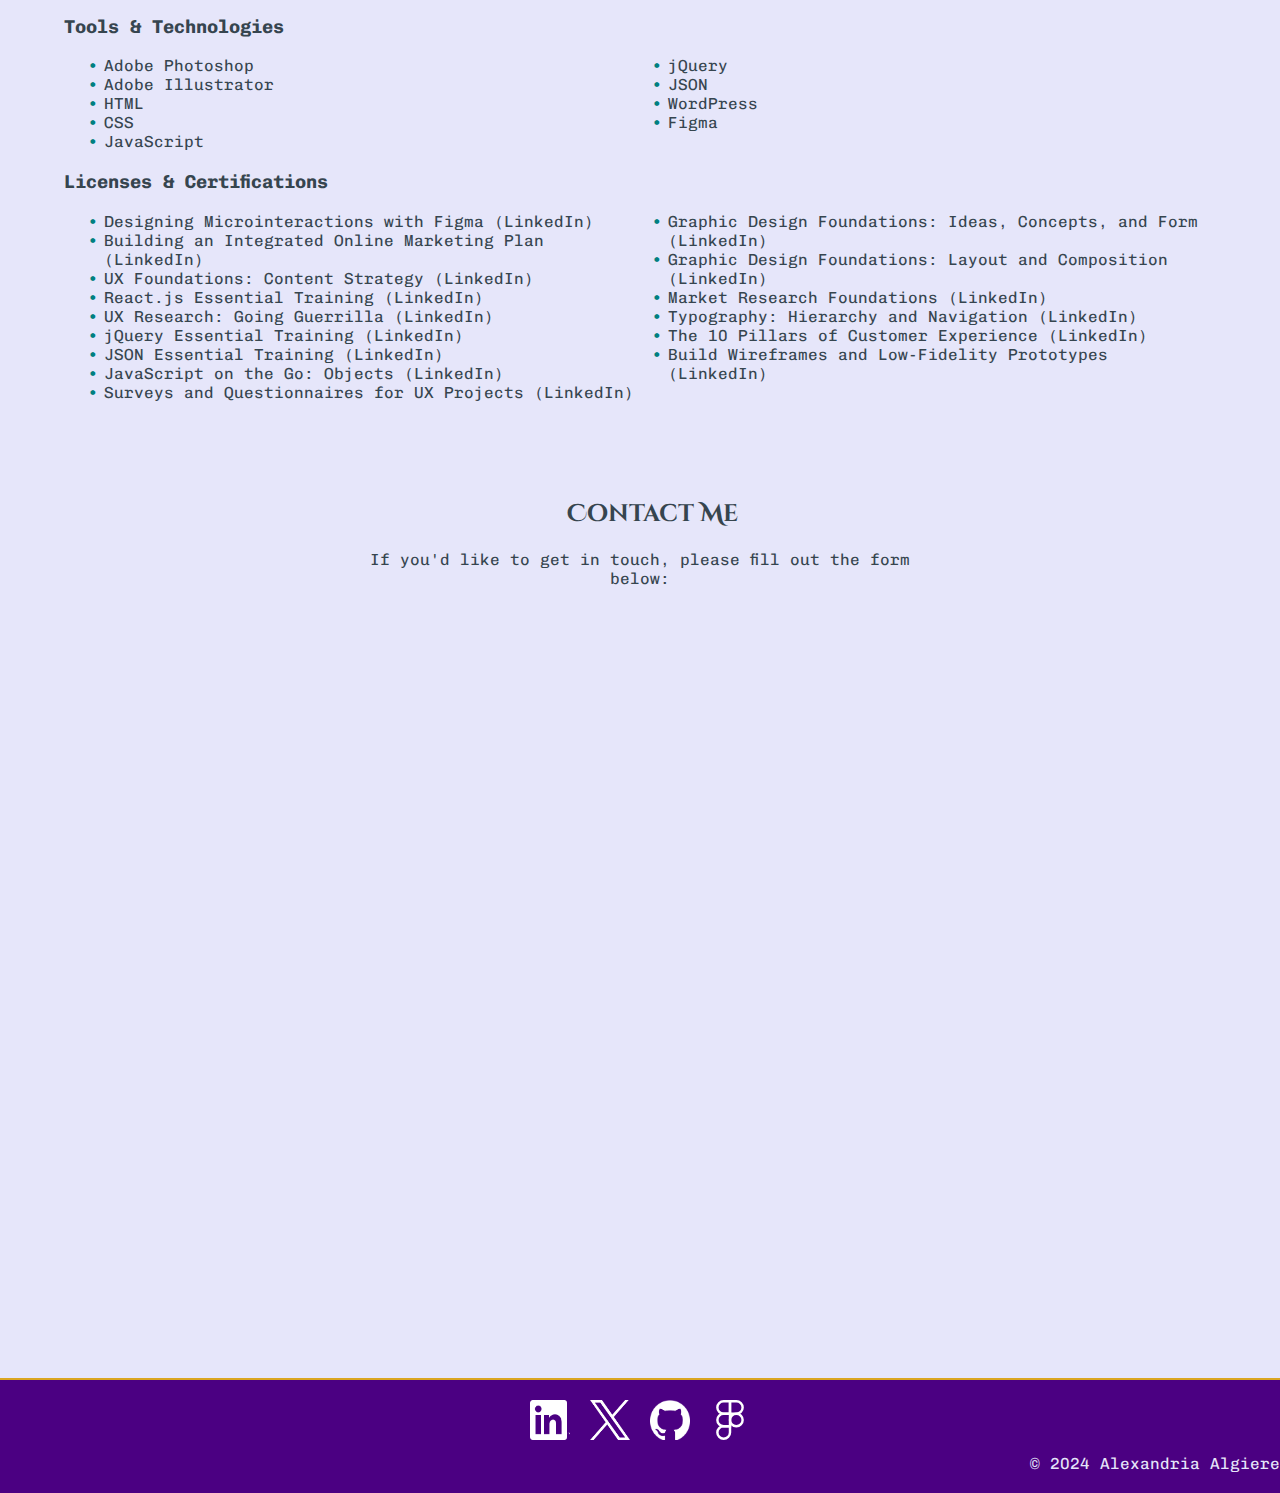
==== commit d4537479: "Update index.html" ====
--- a/index.html
+++ b/index.html
@@ -35,15 +35,13 @@
                     </div>                    
                 </div>                
                 <h2>About Me</h2>
-                <p>Hello! I am Alex Algiere, a passionate web designer with sixteen years of personal experience specializing in front-end technologies such as HTML5, CSS3, and jQuery. My journey in web design has been driven by a love for creating visually appealing and user-friendly websites that provide exceptional user experiences.
-                    <br><br>
-                    I am a full-time student pursuing an Associate Degree in Applied Science with a focus on Web and UX Design. This academic pursuit enhances my skills and knowledge, preparing me for a professional web design and user experience career. While my expertise lies predominantly in front-end development, I continuously strive to learn and integrate new technologies and best practices in my projects.
-                    <br><br>                    
-                    I have a strong foundation in modern web design principles, including responsive design, UI/UX design, and cross-browser compatibility. Over the years, I have developed numerous personal projects, each reflecting my commitment to quality and innovation.
-                    <br><br>                    
-                    As I progress in my studies, I am eager to apply my skills and knowledge through internships and collaborative projects. I am actively seeking opportunities to work with experienced professionals, where I can contribute to exciting web design initiatives and further develop my expertise.
-                    <br><br>                    
-                    If you are looking for a dedicated and creative web designer for internships or collaborative projects, I would love to connect and discuss how we can work together.</p>
+                <p>Hey there! I'm Alex, a dedicated web designer and developer with a passion for crafting captivating user experiences. Beyond coding with HTML, CSS, and JavaScript, I'm an avid writer and gaming enthusiast. Writing allows me to explore new worlds and ideas, while gaming fuels my creativity and strategic thinking.
+<br><br>
+                    My journey in web design began at fourteen, following a hip injury that led me to discover coding on a whim. I quickly became obsessed with it, particularly drawn to the creativity and structure of HTML5 and CSS3. These languages remain my favorites to this day, allowing me to blend aesthetics with functionality seamlessly.
+<br><br>                    
+                    I specialize in creating responsive and intuitive landing pages and interfaces that not only look great but also enhance user interaction. Whether it's optimizing user flows or refining design elements, I thrive on bringing ideas to life through thoughtful design and development.
+<br><br>                    
+                    Let's collaborate and create something extraordinary together!</p>
             </div>
         </section>
 
@@ -53,7 +51,7 @@
         
                 <!-- Wake Technical Community College -->
                 <div class="education-item">
-                    <img src="https://scontent-iad3-1.xx.fbcdn.net/v/t39.30808-6/239179549_10159801774511155_4497962037688004151_n.png?_nc_cat=107&ccb=1-7&_nc_sid=6ee11a&_nc_ohc=KRJjY3SxmzcQ7kNvgFspumM&_nc_ht=scontent-iad3-1.xx&oh=00_AYA4g6AY7kWYNPPBP7eceIGrxJoSxdOH4sqeqC1JOLXWBg&oe=668A0D29" alt="Wake Technical Community College logo" style="width: 50px; height: 50px; border: 1px solid #000; margin-left: 50px;">
+                    <img src="https://upload.wikimedia.org/wikipedia/en/thumb/7/71/Wake_Tech_Logo.svg/1920px-Wake_Tech_Logo.svg.png" alt="Wake Technical Community College logo" style="width: 150px; height: 50px; border: 1px solid #000; margin-left: 50px;">
                     <div class="education-details">
                         <h3>Wake Technical Community College</h3>
                         <p><b>Associate's degree</b>, <i>Web and UX Design</i></p>
@@ -64,7 +62,7 @@
 <br>
                 <!-- James Madison High School -->
                 <div class="education-item">
-                    <img src="https://scontent-iad3-2.xx.fbcdn.net/v/t39.30808-6/355753913_645304640959317_7620235607689403003_n.png?_nc_cat=109&ccb=1-7&_nc_sid=6ee11a&_nc_ohc=iYcU8-03k9UQ7kNvgFgoVjP&_nc_ht=scontent-iad3-2.xx&oh=00_AYBecD_YSkk1xQLk35-51-UK-BlhQXyb-MqqJBjhrqW1nw&oe=6689F944" alt="James Madison High School logo" style="width: 50px; height: 50px; border: 1px solid #000; margin-left: 50px;">
+                    <img src="https://scontent-iad3-2.xx.fbcdn.net/v/t39.30808-6/355753913_645304640959317_7620235607689403003_n.png?_nc_cat=109&ccb=1-7&_nc_sid=6ee11a&_nc_ohc=xMonvKqW5zgQ7kNvgGJc1aR&_nc_ht=scontent-iad3-2.xx&oh=00_AYBiJPJKytk0TqqJY_8mFv-pmJiHfYz-c4bSZC2fSjAgoQ&oe=6690C904" alt="James Madison High School logo" style="width: 50px; height: 50px; border: 1px solid #000; margin-left: 50px;">
                     <div class="education-details">
                         <h3><b>James Madison High School</b></h3>
                         <p><i>Grade Finished: 12</i></p>
@@ -151,4 +149,4 @@
     </footer>    
 </body>
 </html>
-<!-- Photo by Diana ✨ from Pexels: https://www.pexels.com/photo/photo-of-purple-paint-3527786/ -->+<!-- Photo by Diana ✨ from Pexels: https://www.pexels.com/photo/photo-of-purple-paint-3527786/ -->
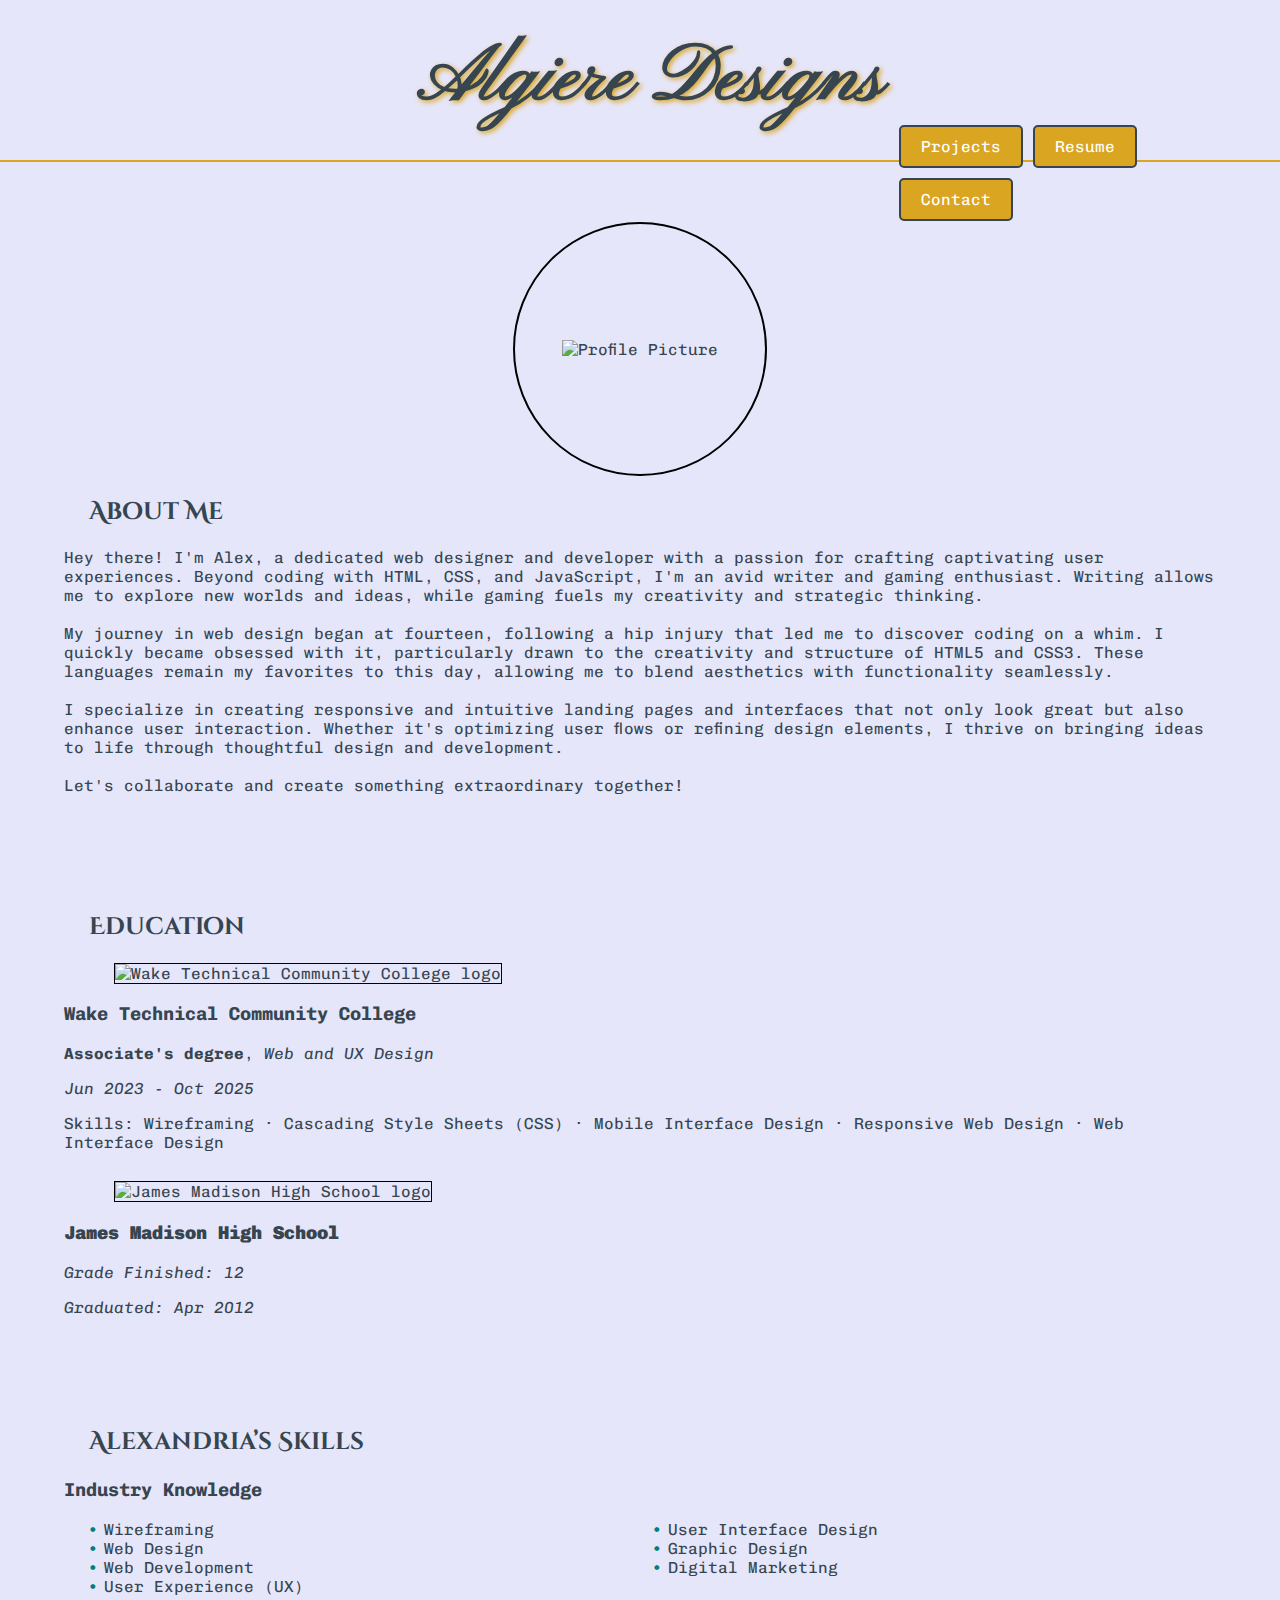
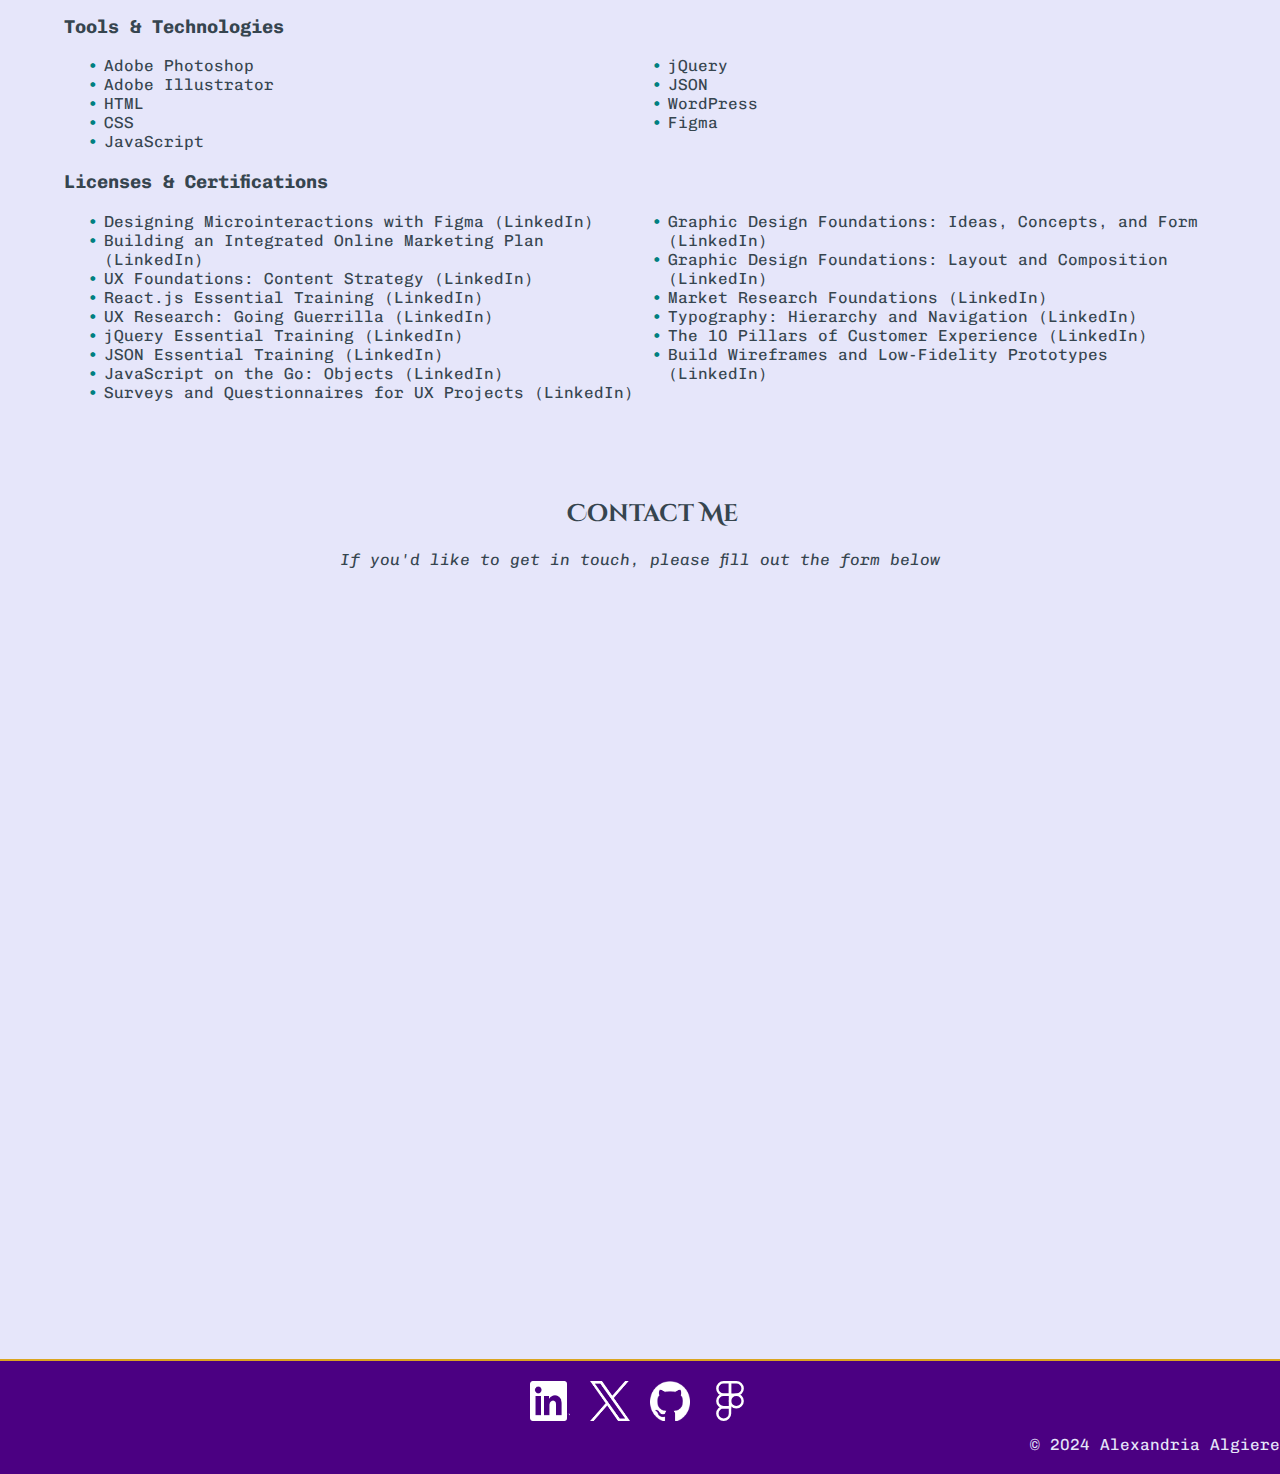
==== commit 8df7cbff: "Update index.html" ====
--- a/index.html
+++ b/index.html
@@ -48,8 +48,7 @@
         <section id="education">
             <div class="container">
                 <h2>Education</h2>
-        
-                <!-- Wake Technical Community College -->
+                        <!-- Wake Technical Community College -->
                 <div class="education-item">
                     <img src="https://upload.wikimedia.org/wikipedia/en/thumb/7/71/Wake_Tech_Logo.svg/1920px-Wake_Tech_Logo.svg.png" alt="Wake Technical Community College logo" style="width: 150px; height: 50px; border: 1px solid #000; margin-left: 50px;">
                     <div class="education-details">
@@ -122,7 +121,7 @@
         <section id="contact">
             <div class="container">
                 <h2>Contact Me</h2>
-                <p>If you'd like to get in touch, please fill out the form below:</p>
+                <p style="text-align: center;"><i>If you'd like to get in touch, please fill out the form below</i></p>
                 <!-- Embedded Google Form -->
                 <iframe src="https://docs.google.com/forms/d/e/1FAIpQLScophsw1eVHTRIqfyrvOo76Cr49lIxEIXmJymzb3sS5JVuyZA/viewform?embedded=true" width="640" height="750" frameborder="0" marginheight="0" marginwidth="0">Loading…</iframe>
             </div>
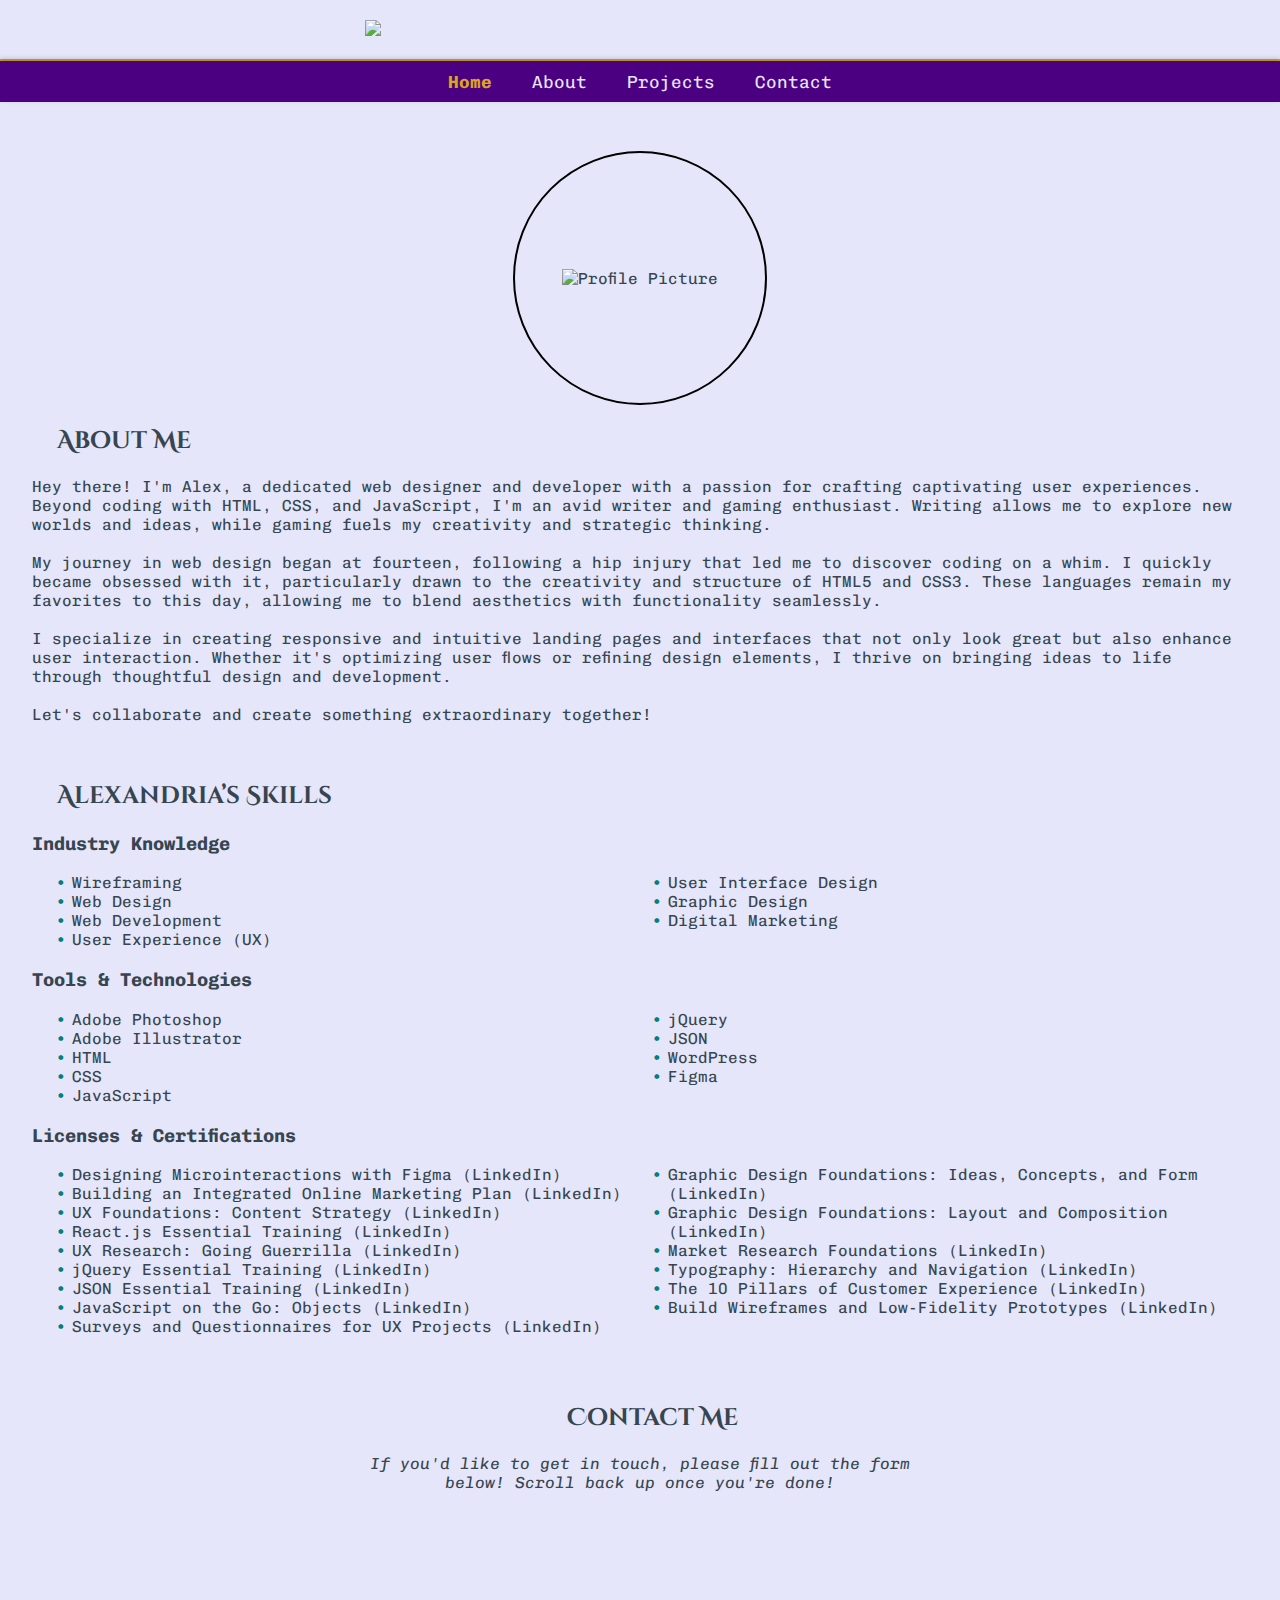
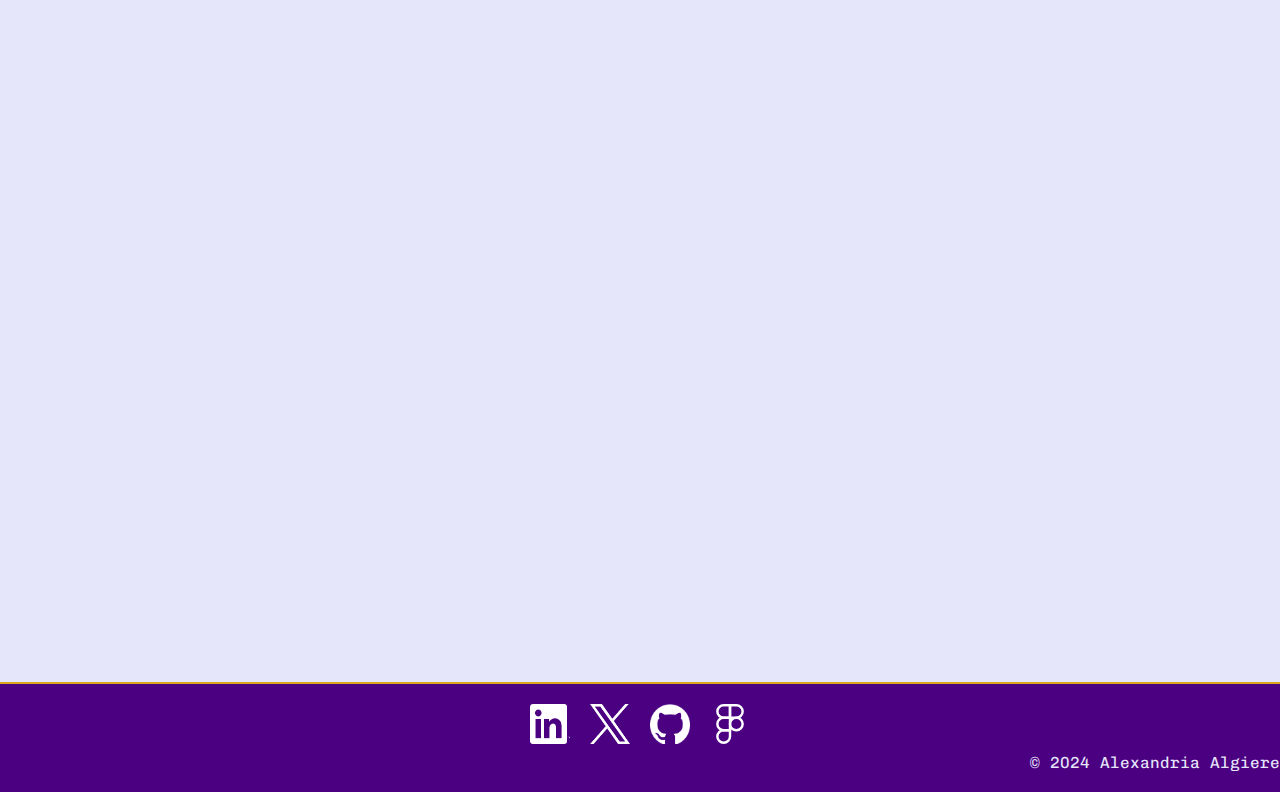
==== commit fc3f3bb5: "Updates" ====
--- a/index.html
+++ b/index.html
@@ -3,29 +3,29 @@
 <head>
     <meta charset="UTF-8">
     <meta name="viewport" content="width=device-width, initial-scale=1.0">
-    <title>Alexandria Algiere</title>
-    <link rel="stylesheet" href="styles.css">
-    <link href="https://fonts.googleapis.com/css2?family=Chivo+Mono:ital,wght@0,100..900;1,100..900&family=Cinzel+Decorative:wght@400;700;900&family=Cinzel:wght@400..900&family=Pinyon+Script&display=swap" rel="stylesheet">
-    <link rel="icon" href="data:,">
-</head>    
+    <title>Alexandria Algiere - Home</title>
+    <link rel="stylesheet" href="styles.css"> <!-- Link your CSS file -->
+    <link href="https://fonts.googleapis.com/css2?family=Chivo+Mono:ital,wght@0,100..900;1,100..900&family=Cinzel+Decorative:wght@400;700;900&family=Cinzel:wght@400..900&family=Pinyon+Script&display=swap" rel="stylesheet"> <!-- Link any additional fonts -->
+</head>
 <body>
     <header>
+        <div class="container">
+            <!-- Navigation bar -->
+            <nav>
+                <a href="index.html" class="active">Home</a>
+                <a href="resume.html">About</a>
+                <a href="projects.html">Projects</a>
+                <a href="https://alliealgiere.github.io/home/#contact">Contact</a>
+            </nav>
+        </div>    
         <div class="header-background">
             <div class="container">
-                <div class="signature" data-text="Algiere Designs">Algiere Designs</div>
+                <div class="signature">
+                    <img src="mainlogo.png" alt="Signature Logo">
+                </div>                
             </div>
         </div>
     </header>
-
-        <!-- Navigation Buttons -->
-        <nav class="navigation">
-            <div class="container">
-                <a href="projects.html" class="nav-button">Projects</a>
-                <a href="resume.html" class="nav-button">Resume</a>
-                <a href="#contact" class="nav-button">Contact</a>
-            </div>
-        </nav>
-
     <main>
         <section id="about">
             <div class="container">
@@ -44,34 +44,7 @@
                     Let's collaborate and create something extraordinary together!</p>
             </div>
         </section>
-
-        <section id="education">
-            <div class="container">
-                <h2>Education</h2>
-                        <!-- Wake Technical Community College -->
-                <div class="education-item">
-                    <img src="https://upload.wikimedia.org/wikipedia/en/thumb/7/71/Wake_Tech_Logo.svg/1920px-Wake_Tech_Logo.svg.png" alt="Wake Technical Community College logo" style="width: 150px; height: 50px; border: 1px solid #000; margin-left: 50px;">
-                    <div class="education-details">
-                        <h3>Wake Technical Community College</h3>
-                        <p><b>Associate's degree</b>, <i>Web and UX Design</i></p>
-                        <p><i>Jun 2023 - Oct 2025</i></p>
-                        <p>Skills: Wireframing · Cascading Style Sheets (CSS) · Mobile Interface Design · Responsive Web Design · Web Interface Design</p>
-                    </div>
-                </div>
-<br>
-                <!-- James Madison High School -->
-                <div class="education-item">
-                    <img src="https://scontent-iad3-2.xx.fbcdn.net/v/t39.30808-6/355753913_645304640959317_7620235607689403003_n.png?_nc_cat=109&ccb=1-7&_nc_sid=6ee11a&_nc_ohc=xMonvKqW5zgQ7kNvgGJc1aR&_nc_ht=scontent-iad3-2.xx&oh=00_AYBiJPJKytk0TqqJY_8mFv-pmJiHfYz-c4bSZC2fSjAgoQ&oe=6690C904" alt="James Madison High School logo" style="width: 50px; height: 50px; border: 1px solid #000; margin-left: 50px;">
-                    <div class="education-details">
-                        <h3><b>James Madison High School</b></h3>
-                        <p><i>Grade Finished: 12</i></p>
-                        <p><i>Graduated: Apr 2012</i></p>
-                    </div>
-                </div>
-        
-            </div>
-        </section>
-        
+     
         <section id="skills">
             <div class="container">
                 <h2>Alexandria’s Skills</h2>
@@ -121,9 +94,9 @@
         <section id="contact">
             <div class="container">
                 <h2>Contact Me</h2>
-                <p style="text-align: center;"><i>If you'd like to get in touch, please fill out the form below</i></p>
+                <p style="text-align: center;"><i>If you'd like to get in touch, please fill out the form below! Scroll back up once you're done!</i></p>
                 <!-- Embedded Google Form -->
-                <iframe src="https://docs.google.com/forms/d/e/1FAIpQLScophsw1eVHTRIqfyrvOo76Cr49lIxEIXmJymzb3sS5JVuyZA/viewform?embedded=true" width="640" height="750" frameborder="0" marginheight="0" marginwidth="0">Loading…</iframe>
+                <iframe src="https://docs.google.com/forms/d/e/1FAIpQLScophsw1eVHTRIqfyrvOo76Cr49lIxEIXmJymzb3sS5JVuyZA/viewform?embedded=true" width="600" height="750"></iframe>
             </div>
         </section>
     </main>
--- a/styles.css
+++ b/styles.css
@@ -12,29 +12,29 @@
 
 /* For WebKit browsers (Chrome, Safari, and Opera) */
 html::-webkit-scrollbar, body::-webkit-scrollbar {
-    width: 0px; /* Width of the scrollbar */
-    height: 0px; /* Height of the scrollbar */
+    width: 8px; /* Width of the scrollbar */
+    height: 8px; /* Height of the scrollbar */
 }
 
 html::-webkit-scrollbar-track, body::-webkit-scrollbar-track {
-    background: transparent; /* Transparent track */
+    background: var(--lavender-web); /* Track background color */
 }
 
 html::-webkit-scrollbar-thumb, body::-webkit-scrollbar-thumb {
-    background-color: transparent; /* Transparent thumb */
+    background-color: var(--charcoal); /* Thumb color */
     border-radius: 6px; /* Rounded thumb */
     border: 3px solid transparent; /* Transparent border */
 }
 
 /* For Firefox */
 html, body {
-    scrollbar-width: none; /* Thin scrollbar */
-    scrollbar-color: transparent transparent; /* Transparent scrollbar */
+    scrollbar-width: thin; /* Thin scrollbar */
+    scrollbar-color: var(--charcoal) var(--lavender-web); /* Thumb and track color */
 }
 
 /* For Internet Explorer and Edge */
 html {
-    -ms-overflow-style: -ms-autohiding-scrollbar; /* Autohide scrollbar */
+    -ms-overflow-style: scrollbar; /* Show scrollbar */
 }
 
 /* Base styles for the entire body */
@@ -44,6 +44,7 @@
     background-color: var(--lavender-web);
     margin: 0;
     padding: 0;
+    overflow-x: hidden; /* Hide horizontal overflow */
 }
 
 /* Heading styles */
@@ -72,16 +73,24 @@
 }
 
 .signature {
-    font-family: 'Pinyon Script';
-    font-size: 5em;
-    font-weight: bold; /* Make the text bolder */
-    color: #36454f; /* Charcoal color */
-    padding: 10px; /* Add padding for space around text */
-    text-shadow: 2px 2px 5px #daa520; /* Goldenrod text shadow */
     display: block; /* Ensure it's treated as a block element */
     margin: auto; /* Center horizontally */
     text-align: center; /* Center text within the block */
     width: 100%; /* Ensure the signature spans the entire width */
+}
+
+.signature img {
+    width: 550px;
+    max-width: 100%; /* Ensure the image does not exceed its container's width */
+    height: auto; /* Maintain aspect ratio */
+    display: block; /* Remove any extra space below the image */
+    margin: 0 auto; /* Center the image horizontally */
+}
+
+/* Container for centering content */
+.container {
+    width: 95%;
+    margin: 0 auto;
 }
 
 /* Header styles */
@@ -92,64 +101,136 @@
     color: var(--lavender-web);
     padding: 20px 0;
     border-bottom: 2px solid var(--goldenrod);
-}
-
-/* Container for centering content */
-.container {
-    width: 90%;
-    margin: 0 auto;
+    position: relative; /* Position relative for child positioning */
+    margin-bottom: 60px; /* Space for the navigation bar */
+}
+
+/* Navigation bar styles */
+nav {
+    position: absolute;
+    bottom: -43px; /* Adjust to move below the header */
+    left: 0;
+    width: 100%; /* Full width of the header */
+    background-color: var(--indigo); /* Background color of the navigation bar */
+    display: flex;
+    justify-content: center; /* Center the navigation items */
+    align-items: center; /* Center items vertically */
+    padding: 10px 0; /* Padding for spacing */
+    box-shadow: 0 -2px 5px rgba(0, 0, 0, 0.2); /* Optional shadow for separation */
+}
+
+/* Navigation links styles */
+nav a {
+    color: var(--lavender-web); /* Navigation link color */
+    text-decoration: none;
+    padding: 0 20px; /* Spacing between links */
+    font-family: 'Chivo Mono', monospace; /* Font style for links */
+    font-size: 1.1em; /* Font size for links */
+    display: inline-block; /* Ensure links are treated as inline blocks */
+}
+
+nav a:hover {
+    color: var(--goldenrod); /* Hover color for links */
+}
+
+/* Optional: Adding styles for active navigation link */
+nav a.active {
+    font-weight: bold; /* Highlight the active link */
+    color: var(--goldenrod); /* Active link color */
 }
 
 /* Main sections */
 main section {
-    padding: 40px 0;
-}
-
-#projects .project-list {
-    display: flex;
-    overflow-x: auto; /* Enable horizontal scrolling */
-    overflow-y: hidden; /* Hide vertical overflow */
-    height: auto;
-    max-width: 100%; /* Limit maximum width */
-    border: 2px solid var(--goldenrod); /* Changed to goldenrod */
-    padding: 10px;
-    background-color: var(--lavender-web);
-    scroll-snap-type: x mandatory;
-    justify-content: center; /* Center items horizontally */
-    scrollbar-width: thin; /* Thin scrollbar for browsers that support it */
-    scrollbar-color: transparent transparent; /* Transparent scrollbar */
-}
-
+    padding: 10px 0;
+}
+
+/* Grid container for sections */
+.project-category {
+    display: grid;
+    grid-template-columns: repeat(2, 1fr); /* Two columns for the sections */
+    gap: 25px; /* Space between categories */
+}
+
+/* Individual project list */
+.project-list {
+    display: grid;
+    grid-template-columns: repeat(auto-fit, minmax(150px, 1fr)); /* Two items per row */
+    grid-template-rows: repeat(auto-fit, minmax(250px, auto)); /* Ensure items have a fixed height and auto height */
+    gap: 25px 100px; /* Space between items (horizontal and vertical) */
+    padding: 0;
+    list-style: none;
+}
+
+/* Project item styling */
 .project-item {
-    flex: 0 0 auto; /* Allow items to grow and shrink */
-    margin-right: 10px; /* Adjust margin between items */
-    scroll-snap-align: start;
-    text-align: center;
-    background-color: var(--teal);
-    color: var(--indigo);
+    background-color: #333;
+    color: #fff;
     padding: 10px;
     border-radius: 5px;
-    cursor: pointer;
-    transition: background-color 0.8s ease; /* Transition duration set to 0.8s */
-    width: 160px; /* Adjust width of each item */
-    max-width: 160px; /* Limit maximum width of each item */
-}
-
+    transition: background-color 0.3s ease;
+    text-align: center;
+    text-decoration: none;
+    width: 250px; /* Fixed width */
+    height: auto; /* Fixed height */
+    display: flex;
+    flex-direction: column;
+    justify-content: space-between; /* Space items evenly */
+    box-sizing: border-box; /* Ensure padding is included in total width/height */
+}
+
+/* Image within project item */
+.project-item img {
+    width: 100%; /* Full width of the project item */
+    height: 150px; /* Fixed height for image */
+    object-fit: contain;
+    border-radius: 5px;
+}
+
+/* Heading within project item */
+.project-item h3 {
+    margin: 10px 0;
+}
+
+/* Hover effect for project item */
 .project-item:hover {
-    background-color: var(--goldenrod); /* Background color on hover */
-    color: var(--indigo); /* Ensure text color stays the same */
-}
-
-.project-item img {
-    width: 150px; /* Set the width to 150 pixels */
-    height: 150px; /* Set the height to 150 pixels */
-    object-fit: cover; /* Ensure the image covers the entire space */
-    object-position: center; /* Center the image within the container */
-    border-radius: 50%; /* Optional: If you want rounded images */
-}
-
-.project-item h3 {
-    margin: 10px 0 5px 0;
+    background-color: #555;
+}
+
+/* Ensure Landing Pages and Web Applications sections are side by side */
+#landing-pages,
+#web-applications {
+    width: 48%; /* Ensure each section takes up 48% of the container */
+}
+
+/* Grid container for Small and Large Projects */
+.small-large-projects {
+    display: grid;
+    grid-template-columns: repeat(2, 1fr); /* Two columns for side by side layout */
+    gap: 10px; /* Reduced space between sections */
+}
+
+/* Ensure Small and Large Projects are side by side */
+#small-projects,
+#large-projects {
+    width: 48%; /* Ensure each section takes up 48% of the container */
+}
+
+/* Adjust layout for small screens */
+@media (max-width: 768px) {
+    .project-category,
+    .small-large-projects {
+        grid-template-columns: 1fr; /* Stack sections vertically on small screens */
+    }
+
+    .project-list {
+        grid-template-columns: 1fr; /* Single column layout for small screens */
+    }
+
+    /* Adjust project item size for small screens */
+    .project-item {
+        width: 100%; /* Full width for small screens */
+        height: auto; /* Auto height for small screens */
+    }
 }
 
 /* Footer styles */
@@ -186,7 +267,7 @@
     margin-left: auto; /* Move to the right */
     text-align: right; /* Align text to the right */
     flex-basis: 100%; /* Ensure it takes full width on smaller screens */
-    margin-top: 10px; /* Add space between social links and copyright on smaller screens */
+    margin-top: 5px; /* Add space between social links and copyright on smaller screens */
 }
 
 /* Education section */
@@ -290,29 +371,9 @@
     display: block;
 }
 
-.nav-button {
-    display: inline-block;
-    padding: 10px 20px;
-    margin-top: 10px; /* Adjust top margin */
-    background-position: right;
-    text-decoration: none;
-    color: #fff;
-    background-color: var(--goldenrod); /* Goldenrod background */
-    border: 2px solid var(--charcoal); /* Charcoal border */
-    border-radius: 5px;
-    transition: background-color 0.3s ease, color 0.3s ease, border-color 0.3s ease;
-}
-
-.nav-button:hover {
-    background-color: var(--teal); /* Teal background on hover */
-    color: var(--goldenrod); /* Adjust hover text color */
-    border-color: var(--goldenrod); /* Teal border on hover */
-}
-
-/* Position navigation buttons on the right side */
-nav {
-    position: absolute;
-    top: 9vw;
-    right: 1px;
-    width: 400px;
-}+iframe {
+    border: none; /* Remove the border */
+    margin: 0; /* Reset margin */
+    width: 100%; /* Set width to 100% of its container */
+    height: 750px; /* Set the desired height */
+}
